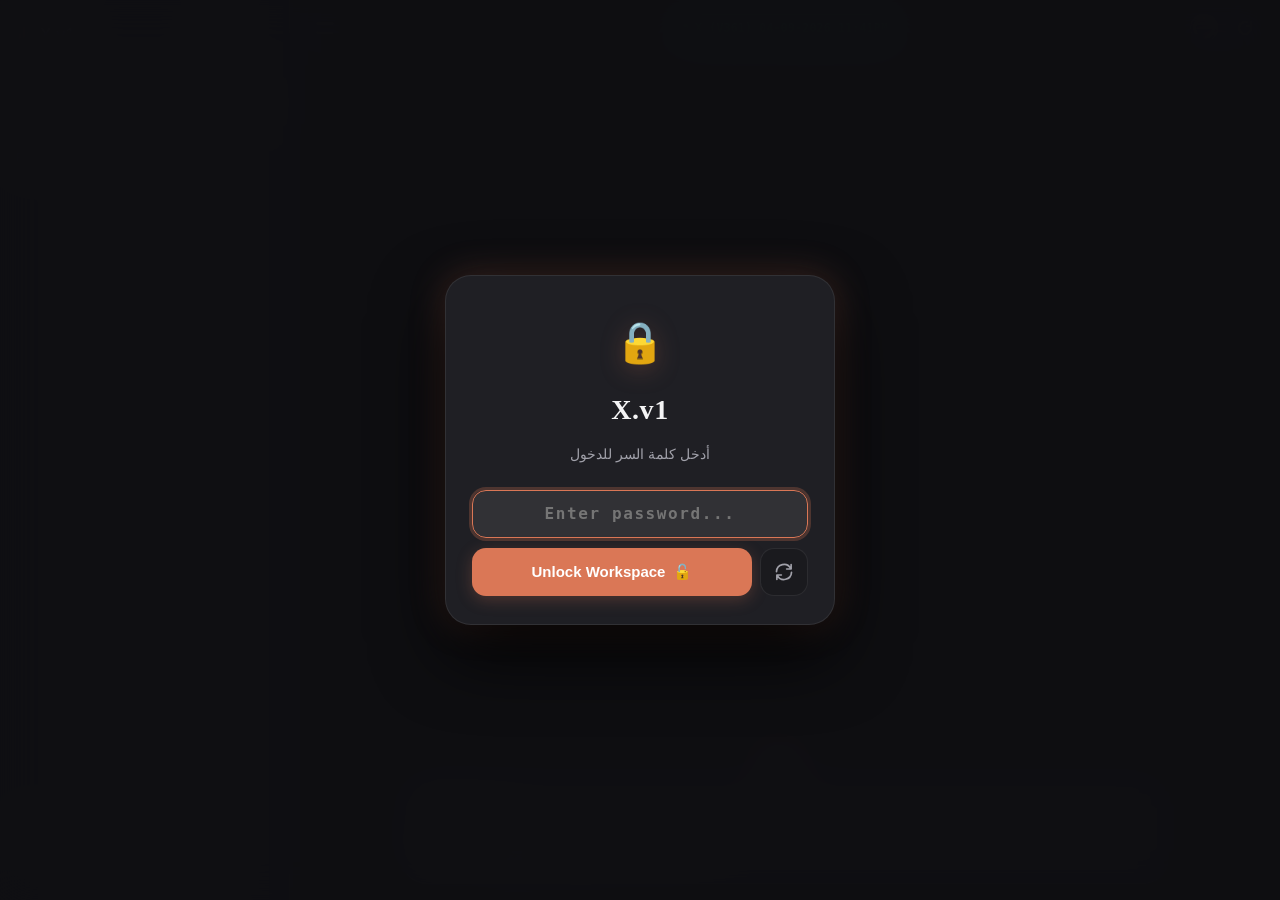
==== index.html @ 9ec302dd "🚀 Deploy (V362): index.html [04-09-2026 11:52PM]" ====
<!DOCTYPE html>
<html lang="en" dir="ltr">
<head>
  <meta charset="UTF-8">
  <meta name="viewport" content="width=device-width, initial-scale=1.0, viewport-fit=cover">
  <meta name="theme-color" content="#131315">
  <meta name="theme-color" media="(prefers-color-scheme: dark)" content="#131315">
  <meta name="description" content="X.v1 — Advanced Intelligent Assistant">
  <meta http-equiv="Content-Security-Policy" content="default-src 'self'; script-src 'self' 'unsafe-inline' https://fonts.googleapis.com; style-src 'self' 'unsafe-inline' https://fonts.googleapis.com; font-src https://fonts.gstatic.com; img-src 'self' data: https: blob:; connect-src 'self' https://api.groq.com https://openrouter.ai https://api.openrouter.ai https://api.github.com https://seekai.cc https://api.allorigins.win; frame-src 'self' blob:; object-src 'none'; base-uri 'self'; form-action 'self';">
  <meta http-equiv="X-Content-Type-Options" content="nosniff">
  <meta http-equiv="Referrer-Policy" content="strict-origin-when-cross-origin">
  <meta http-equiv="Permissions-Policy" content="camera=(), microphone=(), geolocation=()">
  <meta name="apple-mobile-web-app-capable" content="yes">
  <meta name="apple-mobile-web-app-status-bar-style" content="black-translucent">
  <meta name="apple-mobile-web-app-title" content="X.v1">

  <title>X.v1</title>
  <link rel="manifest" href="./manifest.json?v=362">
  <link rel="stylesheet" href="./style.css?v=362">
  <link rel="icon" type="image/png" href="./icons/icon-192.png?v=295">
  <link rel="apple-touch-icon" href="./icons/icon-192.png?v=295">
  <link rel="apple-touch-icon" sizes="512x512" href="./icons/icon-512.png?v=295">
  <script>
    (function() {
      try {
        var t = localStorage.getItem('xv1_theme') || 'obsidian';
        var f = localStorage.getItem('xv1_font_family') || 'inter';
        var s = localStorage.getItem('xv1_font_size') || 'md';
        document.documentElement.setAttribute('data-theme', t);
        document.documentElement.setAttribute('data-font', f);
        document.documentElement.setAttribute('data-size', s);
      } catch(e) {}

      // Safe background cache cleanup without disruptive reload loops
      if ('serviceWorker' in navigator) {
        navigator.serviceWorker.addEventListener('controllerchange', function() {
          // Service worker updated in background
        });
      }
      fetch('./version.json?t=' + Date.now()).then(function(r){ return r.json(); }).then(function(d){
        if (d && d.version) {
          var localVer = localStorage.getItem('XV1_APP_VERSION');
          if (localVer !== d.version) {
            localStorage.setItem('XV1_APP_VERSION', d.version);
            if (typeof caches !== 'undefined' && caches.keys) {
              caches.keys().then(function(keys){
                return Promise.all(keys.map(function(k){ return caches.delete(k); }));
              });
            }
          }
        }
      }).catch(function(){});
    })();
  </script>
  <script>
    (function () {
      var key = 'xv1_runtime_debug_log';
      function writeDebug(error, context) {
        var message = error && error.message ? error.message : String(error || 'Unknown error');
        var entry = {
          at: new Date().toISOString(),
          context: context || 'Runtime error',
          message: message,
          stack: error && error.stack ? error.stack : ''
        };
        try {
          var entries = JSON.parse(localStorage.getItem(key) || '[]');
          if (!Array.isArray(entries)) entries = [];
          entries.push(entry);
          localStorage.setItem(key, JSON.stringify(entries.slice(-30)));
        } catch (storageError) {
          console.error('[X.v1 debug log failed]', storageError);
        }
        console.error('[X.v1]', entry.context, entry.message, entry.stack);
        return entry;
      }
      window.printDebug = writeDebug;
      window.getDebugLog = function () {
        try { return JSON.parse(localStorage.getItem(key) || '[]'); } catch (e) { return []; }
      };
      window.addEventListener('error', function (event) {
        writeDebug(event.error || event.message, 'Early JavaScript error');
      });
      window.addEventListener('unhandledrejection', function (event) {
        writeDebug(event.reason, 'Early unhandled promise');
      });
    })();
  </script>
</head>
<body>
<div id="app">

  <!-- ═══ Drawer Sidebar (Left Side) ═══ -->
  <aside id="sidebar">
    <div class="sidebar-header">
      <div class="brand-logo">
        <span class="brand-star-icon"><svg width="16" height="16" viewBox="0 0 24 24" fill="none" stroke="currentColor" stroke-width="2" stroke-linecap="round"><line x1="18" y1="20" x2="18" y2="10"></line><line x1="12" y1="20" x2="12" y2="4"></line><line x1="6" y1="20" x2="6" y2="14"></line></svg></span>
        <span>X.v1</span>
      </div>
      <div style="display:flex; align-items:center; gap:6px;">
        <button class="icon-btn" onclick="window._refreshApp()" title="تحديث ومزامنة التطبيق" aria-label="Refresh">
          <svg viewBox="0 0 24 24" width="16" height="16" fill="none" stroke="currentColor" stroke-width="2.2" stroke-linecap="round" stroke-linejoin="round"><path d="M21 12a9 9 0 1 1-6.219-8.56"></path><polyline points="21 3 21 9 15 9"></polyline></svg>
        </button>
        <button class="icon-btn" id="close-sidebar-btn" aria-label="Close">✕</button>
      </div>
    </div>

    <!-- Main Navigation Actions -->
    <div class="sidebar-nav">
      <button class="nav-btn primary" id="btn-new-chat">
        <span>＋</span>
        <span>New Chat</span>
      </button>
    </div>

    <div class="sidebar-section-title">Recent Chats</div>
    <div id="conversations-list"></div>

    <div class="sidebar-footer">
      <button class="footer-btn" onclick="window._openSettingsModal()">
        <span>⚙️</span>
        <span>Settings</span>
      </button>
      <div id="app-version-badge" style="font-size:10.5px; color:var(--text-dim); font-family:var(--font-mono); text-align:center; padding:8px 0 2px; border-top:1px solid var(--border-subtle); margin-top:8px; letter-spacing:0.02em;">
        <span id="app-version-text">v360</span> • <span id="app-last-update">جاري...</span>
      </div>
    </div>
  </aside>

  <!-- ═══ Main View ═══ -->
  <main id="main">

    <!-- Top Header -->
    <header id="header" style="position:relative;">
      <button class="icon-btn" id="sidebar-toggle" aria-label="Menu">
        <svg viewBox="0 0 24 24" width="22" height="22" stroke="currentColor" stroke-width="2" fill="none" stroke-linecap="round">
          <line x1="4" y1="7" x2="20" y2="7"></line>
          <line x1="4" y1="17" x2="20" y2="17"></line>
        </svg>
      </button>
      <div id="chat-top-badge" class="repo-status-badge" style="position:absolute; left:50%; transform:translateX(-50%);">
        <span class="status-dot"></span>
        <span class="repo-badge-text" id="chat-status-text" style="font-weight:700; letter-spacing:0.02em;">X (V360) —</span>
      </div>
      <script>
        (function() {
          var b = document.getElementById('chat-status-text');
          var saved = localStorage.getItem('CHAT_LAST_SYNC_BADGE');
          if (saved && b) b.textContent = saved;
          fetch('./version.json?t=' + Date.now()).then(function(r) { return r.json(); }).then(function(d) {
            if (d && d.version && d.updated_at && b) {
              var txt = 'X (V' + d.version + ') ' + d.updated_at;
              b.textContent = txt;
              localStorage.setItem('CHAT_LAST_SYNC_BADGE', txt);
            }
          }).catch(function(){});
        })();
      </script>
      <div class="header-right" style="display:flex; align-items:center; gap:8px;">
        <div id="usage-pie-wrap" class="usage-pie-wrap" title="الاستهلاك">
          <svg class="usage-pie" width="22" height="22" viewBox="0 0 32 32" aria-hidden="true">
            <circle class="pie-bg" cx="16" cy="16" r="14"></circle>
            <circle class="pie-fg" cx="16" cy="16" r="14" stroke-dasharray="0 88" stroke-dashoffset="0"></circle>
          </svg>
          <div id="usage-popup" class="usage-popup hidden">
            <div id="usage-popup-content" style="font-size:12px; line-height:1.6;"></div>
          </div>
        </div>
        <button class="icon-btn" onclick="window._refreshApp()" title="تحديث ومزامنة الصفحة" aria-label="Refresh">
          <svg viewBox="0 0 24 24" width="16" height="16" fill="none" stroke="currentColor" stroke-width="2.2" stroke-linecap="round" stroke-linejoin="round"><path d="M21 12a9 9 0 1 1-6.219-8.56"></path><polyline points="21 3 21 9 15 9"></polyline></svg>
        </button>
      </div>
    </header>

    <!-- Modern Circular Pull to Refresh Indicator (سهم مدور مودرن بدون نصوص) -->
    <div id="pull-refresh-indicator" class="pull-refresh-indicator" aria-hidden="true">
      <svg class="pull-refresh-spinner" viewBox="0 0 24 24" width="20" height="20" fill="none" stroke="currentColor" stroke-width="2.6" stroke-linecap="round">
        <path d="M21 12a9 9 0 1 1-6.219-8.56"></path>
        <polyline points="21 3 21 9 15 9"></polyline>
      </svg>
    </div>

    <!-- Chat Messages Feed -->
    <div id="chat-area">
      <div class="chat-container" id="chat-container"></div>
    </div>

    <!-- Floating Input Bar -->
    <!-- Chat Mode Dots — text / voice (2 pages) -->
    <div id="chat-mode-dots" class="chat-mode-dots" aria-label="Chat mode">
      <button class="chat-dot active" data-mode="text" aria-label="نص"></button>
      <button class="chat-dot" data-mode="voice" aria-label="صوت"></button>
    </div>

    <div id="input-section">

      <div class="input-container">

        <!-- Attachment Previews -->
        <div id="attachment-preview-container" class="attachment-previews hidden"></div>

        <!-- Textarea -->
        <textarea
          id="user-input"
          class="chat-textarea"
          placeholder="Reply to X.v1..."
          rows="1"
          autocomplete="off"
          autofocus
        ></textarea>

        <!-- Bottom Controls Row inside Container -->
        <div class="input-bottom-bar">
          
          <!-- Left Controls (Plus, Skills Button & Model Pill) -->
          <div class="input-bottom-left">
            <!-- Plus / Attach Button -->
            <button class="claude-plus-btn" id="attach-btn" title="Attach files or photos" aria-label="Attach">
              <svg viewBox="0 0 24 24" width="16" height="16" stroke="currentColor" stroke-width="2.5" fill="none" stroke-linecap="round">
                <line x1="12" y1="5" x2="12" y2="19"></line>
                <line x1="5" y1="12" x2="19" y2="12"></line>
              </svg>
            </button>

            <!-- Vertical Skills Trigger & Menu (قائمة الميزات الرأسية) -->
            <div style="position: relative;">
              <button class="claude-skills-btn" id="skills-menu-trigger" title="AI Skills & Tools" aria-label="Skills">
                <span style="font-size: 14px;">✨</span>
              </button>

              <div class="skills-vertical-menu" id="skills-vertical-menu">
                <button class="skills-menu-opt" onclick="window._triggerSkill('roundtable')">
                  <span class="skill-opt-icon">👥</span>
                  <div class="skill-opt-text">
                    <div class="skill-opt-title">Roundtable</div>
                    <div class="skill-opt-desc">Multi-agent debate & review</div>
                  </div>
                </button>
                <button class="skills-menu-opt" onclick="window._triggerSkill('mindmap')">
                  <span class="skill-opt-icon">🗺️</span>
                  <div class="skill-opt-text">
                    <div class="skill-opt-title">Mind Map</div>
                    <div class="skill-opt-desc">Interactive visual tree outline</div>
                  </div>
                </button>
                <button class="skills-menu-opt" onclick="window._triggerSkill('slides')">
                  <span class="skill-opt-icon">📊</span>
                  <div class="skill-opt-text">
                    <div class="skill-opt-title">Slide Deck</div>
                    <div class="skill-opt-desc">1-click presentation slides</div>
                  </div>
                </button>
                <button class="skills-menu-opt" onclick="window._triggerSkill('sandbox')">
                  <span class="skill-opt-icon">🧪</span>
                  <div class="skill-opt-text">
                    <div class="skill-opt-title">Live Sandbox</div>
                    <div class="skill-opt-desc">Interactive app & code tester</div>
                  </div>
                </button>
              </div>
            </div>

            <!-- Multi-Agent Toggle — icon only -->
            <button class="claude-plus-btn multi-agent-toggle-pill" id="multi-agent-toggle-btn" onclick="window._toggleMultiAgentMode()" title="Multi-Agent Consensus" aria-label="Multi-Agent">
              <span style="font-size:14px;">👥</span>
            </button>

            <!-- Model Selector Pill -->
            <div style="position: relative;">
              <button class="claude-model-pill" id="model-pill-trigger">
                <span id="header-title-text">Balanced</span>
                <svg viewBox="0 0 12 12" width="10" height="10" fill="currentColor"><path d="M2 4l4 4 4-4z"/></svg>
              </button>

              <div class="model-dropdown" id="model-dropdown-menu" style="overflow: visible;">
                <button class="dropdown-opt active" data-mode="HIGH">
                  <div class="opt-title">High</div>
                </button>
                <button class="dropdown-opt" data-mode="BALANCED">
                  <div class="opt-title">Balanced</div>
                </button>
                <button class="dropdown-opt" data-mode="FAST">
                  <div class="opt-title">FAST</div>
                </button>
                <button class="dropdown-opt" id="other-models-trigger" data-mode="OTHER">
                  <div class="opt-title">Other ▸</div>
                </button>
                <div id="other-models-tab" style="display:none; position:absolute; left:100%; bottom:0; top:auto; margin-left:8px; min-width:190px; max-width:220px; max-height:420px; overflow:auto; background: var(--bg-elevated, #1e1e24); border:1px solid rgba(255,255,255,0.10); border-radius:12px; box-shadow: 0 12px 36px rgba(0,0,0,0.5); z-index: 50;">
                <div style="font-size:10px; color:var(--text-dim); padding:8px 10px 4px; display:flex; justify-content:space-between; align-items:center;"><span>SeekAI Services</span><button onclick="document.getElementById('other-models-tab').style.display='none'" style="background:none; border:none; color:var(--text-dim); cursor:pointer; font-size:14px;">✕</button></div>
                <div id="other-models-list" style="padding:4px 6px;">جاري تحميل الخدمات...</div>
              </div>
            </div>
          </div>

          <!-- Right Controls (Mic & Send) -->
          <div class="input-bottom-right">
            <!-- Mic Button (Speech-to-Text) -->
            <button class="claude-voice-btn" id="mic-btn" title="تسجيل صوتي">
              <svg viewBox="0 0 24 24" width="18" height="18" stroke="currentColor" stroke-width="2" fill="none" stroke-linecap="round" stroke-linejoin="round">
                <path d="M12 2a3 3 0 0 0-3 3v7a3 3 0 0 0 6 0V5a3 3 0 0 0-3-3Z"></path>
                <path d="M19 10v2a7 7 0 0 1-14 0v-2"></path>
                <line x1="12" y1="19" x2="12" y2="22"></line>
              </svg>
            </button>

            <!-- Send Button -->
            <button id="send-btn" class="claude-send-btn" aria-label="Send" title="Send message" disabled>
              <svg viewBox="0 0 24 24" width="17" height="17" stroke="currentColor" stroke-width="2.8" fill="none" stroke-linecap="round" stroke-linejoin="round">
                <line x1="12" y1="19" x2="12" y2="5"></line>
                <polyline points="5 12 12 5 19 12"></polyline>
              </svg>
            </button>
          </div>

        </div>

        <!-- Hidden Native File Input -->
        <input type="file" id="file-upload-input" multiple accept="image/*,text/*,.pdf,.txt,.js,.py,.html,.css,.json,.md,.csv" style="display: none;">
      </div>
    </div>

    <!-- Voice Chat Box — hidden until dot 2 touch -->
    <div id="voice-input-section" class="hidden">
      <div class="input-container voice-container">
        <!-- Voice Controls Top — Model + dynamic voices + accent + speed -->
        <div class="voice-controls-top">
          <label class="voice-ctrl-label">🎙️</label>
          <select id="tts-model-select" class="tts-voice-select" title="اختيار الموديل">
            <option value="fishaudio/fish-speech-1.5:free">Fish S2.1</option>
            <option value="openai/tts-1-hd">GPT HD</option>
            <option value="openai/tts-1">GPT</option>
          </select>
          <select id="tts-voice-select" class="tts-voice-select" title="الصوت" style="max-width:92px;"></select>
          <select id="tts-accent-select" class="tts-voice-select" title="اللهجة" style="max-width:92px;">
            <option value="auto">Auto</option>
            <option value="ar-EG">مصري</option>
            <option value="ar-SA">خليجي</option>
            <option value="ar-LB">لبناني</option>
            <option value="en-US">English</option>
          </select>
          <button class="audio-ctrl-btn" id="tts-preview-btn" title="معاينة الصوت">▶️</button>
          <button class="audio-ctrl-btn speed-btn" id="tts-speed-btn" title="السرعة">1x</button>
        </div>
        <textarea id="voice-input" class="chat-textarea" placeholder="اكتب النص للتحويل لصوت..." rows="1" autocomplete="off"></textarea>
        <div class="input-bottom-bar">
          <div class="input-bottom-left">
            <button class="claude-plus-btn" id="voice-attach-btn" title="إرفاق نص" aria-label="Attach">
              <svg viewBox="0 0 24 24" width="16" height="16" stroke="currentColor" stroke-width="2.5" fill="none" stroke-linecap="round"><line x1="12" y1="5" x2="12" y2="19"></line><line x1="5" y1="12" x2="19" y2="12"></line></svg>
            </button>
            <button class="claude-voice-btn" id="voice-mic-btn" title="تسجيل صوتي">
              <svg viewBox="0 0 24 24" width="18" height="18" stroke="currentColor" stroke-width="2" fill="none" stroke-linecap="round" stroke-linejoin="round"><path d="M12 2a3 3 0 0 0-3 3v7a3 3 0 0 0 6 0V5a3 3 0 0 0-3-3Z"></path><path d="M19 10v2a7 7 0 0 1-14 0v-2"></path><line x1="12" y1="19" x2="12" y2="22"></line></svg>
            </button>
          </div>
          <div class="input-bottom-right">
            <button id="voice-send-btn" class="claude-send-btn" aria-label="Send voice" title="توليد الصوت" disabled>
              <svg viewBox="0 0 24 24" width="17" height="17" stroke="currentColor" stroke-width="2.8" fill="none" stroke-linecap="round" stroke-linejoin="round"><path d="M12 19V5"></path><path d="M5 12l7-7 7 7"></path><circle cx="12" cy="12" r="10" opacity="0.0"></circle></svg>
            </button>
          </div>
        </div>
      </div>
    </div>

  </main>

  <!-- ═══ Interactive Live Sandbox Modal ═══ -->
  <div id="sandbox-modal" class="custom-modal hidden">
    <div class="custom-modal-card sandbox-card">
      <div class="custom-modal-header">
        <div class="modal-header-title">
          <span>🧪</span>
          <span>Live Interactive Sandbox</span>
        </div>
        <div class="modal-header-actions">
          <button class="icon-btn" onclick="window._reloadSandbox()" title="Restart">🔄</button>
          <button class="icon-btn" onclick="window._closeSandbox()" title="Close">✕</button>
        </div>
      </div>
      <div class="sandbox-iframe-wrap">
        <iframe id="sandbox-frame" sandbox="allow-scripts allow-modals allow-same-origin" title="Sandbox Output"></iframe>
      </div>
    </div>
  </div>

  <!-- ═══ Interactive Slide Deck Presentation Modal ═══ -->
  <div id="slides-modal" class="custom-modal hidden">
    <div class="custom-modal-card slides-card">
      <div class="custom-modal-header">
        <div class="modal-header-title">
          <span>📊</span>
          <span id="slides-deck-title">Interactive Slide Deck</span>
        </div>
        <div class="modal-header-actions">
          <button class="modal-action-btn" onclick="window._exportSlidesHTML()">📥 Download HTML</button>
          <button class="icon-btn" onclick="window._closeSlides()" title="Close">✕</button>
        </div>
      </div>
      <div class="slides-viewer-body">
        <div class="slide-content-area" id="slide-content-area"></div>
      </div>
      <div class="slides-footer-controls">
        <button class="slide-nav-btn" onclick="window._prevSlide()">◀ Previous</button>
        <span id="slide-indicator" class="slide-indicator">1 / 1</span>
        <button class="slide-nav-btn" onclick="window._nextSlide()">Next ▶</button>
      </div>
    </div>
  </div>

  <!-- ═══ Settings Modal ═══ -->
  <div id="settings-modal" class="custom-modal hidden" aria-hidden="true">
    <div class="custom-modal-card settings-card" style="max-width: 680px;">
      <div class="custom-modal-header">
        <div class="modal-header-title">
          <span>⚙️</span>
          <span>Settings</span>
        </div>
        <div class="modal-header-actions">
          <button class="icon-btn" onclick="window._closeSettingsModal()" title="Close">✕</button>
        </div>
      </div>

      <div class="settings-modal-body">
        
        <!-- ═══ Settings Navigation Tabs (vertical) ═══ -->
        <div class="settings-modal-tabs-bar">
          <button type="button" class="settings-tab-btn active" data-tab="models" onclick="window._switchSettingsTab('models')">
            <span>🤖</span>
            <span>Models</span>
          </button>
          <button type="button" class="settings-tab-btn" data-tab="themes" onclick="window._switchSettingsTab('themes')">
            <span>🎨</span>
            <span>Theme</span>
          </button>
          <button type="button" class="settings-tab-btn" data-tab="instructions" onclick="window._switchSettingsTab('instructions')">
            <span>📁</span>
            <span>Instructions</span>
          </button>
          <button type="button" class="settings-tab-btn" data-tab="system" onclick="window._switchSettingsTab('system')">
            <span>⚙️</span>
            <span>System</span>
          </button>
          <button type="button" class="settings-tab-btn settings-tab-clear-btn" onclick="window._clearAppCache()" title="Clear Cache & Reload">
            <span>🧹</span>
            <span>Clear Cache</span>
          </button>
        </div>

        <!-- ═══ Tab: Models — Sorted strongest→weakest, per-model usage === -->
        <div id="settings-tab-models" class="settings-tab-pane active">
          <div style="display:flex; align-items:center; justify-content:space-between; margin-bottom:8px;">
            <div style="font-size:13px; font-weight:800;">📊 Models</div>
          </div>
          <div style="overflow:auto; max-height:320px; border:1px solid var(--border-subtle); border-radius:10px;">
            <table style="width:100%; border-collapse:collapse; font-size:12.5px;">
              <thead><tr style="background:rgba(0,0,0,0.2);"><th style="padding:8px; text-align:left; width:32px;">✓</th><th style="padding:8px; text-align:left;">Model</th><th style="padding:8px; text-align:left;">Usage</th></tr></thead>
              <tbody id="models-tbody-inline"></tbody>
            </table>
          </div>
        </div>

        <!-- ═══ Tab 1: Themes & Fonts ═══ -->
        <div id="settings-tab-themes" class="settings-tab-pane hidden">
          <div style="display:flex; flex-direction:column; gap:14px;">
            <!-- Theme Selection — simple circles -->
            <div>
              <label style="font-size: 12px; font-weight: 600; color: var(--text-muted); display: block; margin-bottom: 6px;">Theme</label>
              <div style="display:flex; gap:12px; align-items:center;">
                <button type="button" title="Obsidian" data-theme="obsidian" onclick="window._setAppTheme('obsidian')" style="width:28px; height:28px; border-radius:50%; background:#0a0a0f; border:2px solid var(--accent-color); cursor:pointer;"></button>
                <button type="button" title="Emerald" data-theme="emerald" onclick="window._setAppTheme('emerald')" style="width:28px; height:28px; border-radius:50%; background:#06402B; border:2px solid transparent; cursor:pointer;"></button>
                <button type="button" title="Amethyst" data-theme="amethyst" onclick="window._setAppTheme('amethyst')" style="width:28px; height:28px; border-radius:50%; background:#2a1040; border:2px solid transparent; cursor:pointer;"></button>
                <button type="button" title="Sapphire" data-theme="sapphire" onclick="window._setAppTheme('sapphire')" style="width:28px; height:28px; border-radius:50%; background:#0f1e3a; border:2px solid transparent; cursor:pointer;"></button>
              </div>
            </div>

            <!-- Font Family -->
            <div style="padding-top:10px; border-top:1px solid var(--border-subtle);">
              <label style="font-size: 12px; font-weight: 600; color: var(--text-muted); display: block; margin-bottom: 6px;">Font Family</label>
              <div class="custom-pill-selector-row">
                <button type="button" class="custom-pill-btn active" data-font="inter" onclick="window._setAppFontFamily('inter')">Inter</button>
                <button type="button" class="custom-pill-btn" data-font="cairo" onclick="window._setAppFontFamily('cairo')">Cairo</button>
                <button type="button" class="custom-pill-btn" data-font="tajawal" onclick="window._setAppFontFamily('tajawal')">Tajawal</button>
                <button type="button" class="custom-pill-btn" data-font="mono" onclick="window._setAppFontFamily('mono')">Mono</button>
              </div>
            </div>

            <!-- Font Size -->
            <div>
              <label style="font-size: 12px; font-weight: 600; color: var(--text-muted); display: block; margin-bottom: 6px;">Font Size</label>
              <div class="custom-pill-selector-row">
                <button type="button" class="custom-pill-btn" data-size="sm" onclick="window._setAppFontSize('sm')">Small</button>
                <button type="button" class="custom-pill-btn active" data-size="md" onclick="window._setAppFontSize('md')">Medium</button>
                <button type="button" class="custom-pill-btn" data-size="lg" onclick="window._setAppFontSize('lg')">Large</button>
                <button type="button" class="custom-pill-btn" data-size="xl" onclick="window._setAppFontSize('xl')">XL</button>
              </div>
            </div>
          </div>
        </div>

        <!-- ═══ Tab 3: Instruction Files Manager ═══ -->
        <div id="settings-tab-instructions" class="settings-tab-pane hidden">
          <div class="inst-manager-topbar">
            <div class="inst-topbar-actions" style="margin-bottom: 8px;">
              <button class="settings-action-btn" onclick="window._addNewInstructionFile()"><span>+</span> Add New File</button>
              <button class="settings-action-btn" onclick="window._resetDefaultInstructionFiles()">Reset Default</button>
            </div>
          </div>

          <!-- Instruction Files Grid / List -->
          <div id="instruction-files-list" class="instruction-files-list"></div>

          <!-- Active Instruction Editor Sub-panel — simplified -->
          <div id="instruction-editor-panel" class="instruction-editor-panel hidden">
            <div style="display:flex; align-items:center; gap:8px; padding:10px 12px; background:rgba(255,255,255,0.04); border:1px solid var(--border-subtle); border-radius:10px;">
              <span id="inst-editor-icon" style="font-size:16px;">📄</span>
              <span id="inst-editor-title" style="flex:1; font-weight:700; font-size:13px;"></span>
              <button onclick="navigator.clipboard.writeText(document.getElementById('inst-editor-title').textContent); if(window.MessageRenderer) window.MessageRenderer.showToast('Copied','success')" style="padding:4px 8px; font-size:11px; border:1px solid var(--border-subtle); border-radius:6px; background:transparent; cursor:pointer;" title="Copy">📋</button>
              <button onclick="window._closeInstructionEditor()" style="padding:4px 8px; font-size:11px; border:none; background:transparent; cursor:pointer;">✕</button>
            </div>
          </div>
        </div>

        <!-- ═══ Tab 4: System & Cache & Usage ═══ -->
        <div id="settings-tab-system" class="settings-tab-pane hidden">
          <!-- Developer Studio Portal Link -->
          <div class="settings-section" style="margin-top: 10px; padding-top: 12px; border-top: 1px solid var(--border-subtle);">
            <a href="./dev.html" target="_blank" class="footer-btn" style="color: #fbbf24; text-decoration: none; border: 1px solid rgba(251, 191, 36, 0.3); border-radius: 8px; padding: 9px 12px; display: flex; align-items: center; justify-content: space-between; font-size:12.5px;">
              <span>🛠️ Developer Studio (X.v1 Dev)</span>
              <span>↗</span>
            </a>
          </div>
        </div>

      </div>
    </div>
  </div>

  <!-- Overlay -->
  <div id="overlay"></div>

  <!-- Toast Container -->
  <div id="toast-container"></div>

  <!-- ═══ App Lock Gate ═══ -->
  <div id="app-lock-gate" class="app-lock-gate hidden" aria-live="polite">
    <div class="lock-gate-card">
      <div class="lock-gate-star">🔒</div>
      <h2 class="lock-gate-title">X.v1</h2>
      <p class="lock-gate-sub">أدخل كلمة السر للدخول</p>
      <form id="lock-gate-form" style="width:100%; display:flex; flex-direction:column; gap:10px;">
        <input type="password" id="gate-pin-input" class="lock-gate-input" placeholder="Enter password..." maxlength="32" autocomplete="current-password">
        <div class="lock-gate-actions-row">
          <button type="submit" id="gate-unlock-btn" class="lock-gate-btn"><span>Unlock Workspace</span> <span>🔓</span></button>
          <button type="button" id="gate-sync-btn" class="lock-gate-icon-btn" title="مسح وإعادة ضبط" onclick="window._secretSyncAndClearGate()" aria-label="Reset & Sync">
            <svg class="gate-sync-svg" viewBox="0 0 24 24" width="18" height="18" fill="none" stroke="currentColor" stroke-width="2.2" stroke-linecap="round" stroke-linejoin="round"><path d="M21.5 2v6h-6M2.5 22v-6h6M2 11.5a10 10 0 0 1 18.8-4.3M22 12.5a10 10 0 0 1-18.8 4.2"/></svg>
          </button>
        </div>
      </form>
    </div>
  </div>

</div>

<!-- Consolidated High-Performance Script Bundle -->
<script src="./config.js?v=362"></script>
<script src="./auth.js?v=362"></script>
<script src="./models.js?v=362"></script>
<script src="./github.js?v=362"></script>
<script src="./instruction-manager.js?v=362"></script>
<script src="./app.js?v=362"></script>
</body>
</html>
---- style.css ----
/* ═════════════════════════════════════════════════════════════════
   NYTRON (نيترون) AI - SLEEK MOBILE & DESKTOP DESIGN SYSTEM
   ═════════════════════════════════════════════════════════════════ */

@import url('https://fonts.googleapis.com/css2?family=Cairo:wght@400;500;600;700;800&family=Inter:wght@400;500;600;700&family=JetBrains+Mono:wght@400;500;600&family=Newsreader:ital,opsz,wght@0,6..72,400..600;1,6..72,400&family=Tajawal:wght@400;500;700;800&display=swap');

:root {
  --bg-main: #131315;
  --bg-sidebar: #18181c;
  --bg-card: #1f1f24;
  --bg-card-hover: #26262c;
  --bg-user-bubble: #232328;
  --bg-input: #1a1a1e;
  --bg-pill: #25252b;

  --accent-color: #da7756;
  --accent-color-dark: #b85d3e;
  --accent-glow: rgba(218, 119, 86, 0.25);

  --border-subtle: rgba(255, 255, 255, 0.08);
  --border-focus: rgba(255, 255, 255, 0.22);

  --text-main: #f4f4f5;
  --text-muted: #a1a1aa;
  --text-dim: #71717a;

  --success: #10b981;
  --warning: #f59e0b;
  --error: #ef4444;
  --hl-important: #f59e0b;
  --hl-critical: #ef4444;
  --hl-success: #10b981;
  --hl-info: #38bdf8;
  --hl-keyword: #a78bfa;

  --font-sans: 'Inter', -apple-system, BlinkMacSystemFont, 'Segoe UI', Roboto, sans-serif;
  --font-serif: 'Newsreader', Georgia, serif;
  --font-mono: 'JetBrains Mono', monospace;
  --chat-font-size: 15px;

  --header-h: 56px;
  --sidebar-w: 290px;
}

/* 🎨 Theme 2: Emerald Matrix */
[data-theme="emerald"] {
  --bg-main: #06110d;
  --bg-sidebar: #091913;
  --bg-card: #0e241c;
  --bg-card-hover: #132e24;
  --bg-user-bubble: #102920;
  --bg-input: #0a1b15;
  --bg-pill: #123025;
  --accent-color: #10b981;
  --accent-color-dark: #059669;
  --accent-glow: rgba(16, 185, 129, 0.3);
  --border-subtle: rgba(16, 185, 129, 0.16);
  --border-focus: rgba(16, 185, 129, 0.4);
}

/* 🎨 Theme 3: Velvet Amethyst */
[data-theme="amethyst"] {
  --bg-main: #0f0a1c;
  --bg-sidebar: #150e27;
  --bg-card: #1e1338;
  --bg-card-hover: #261947;
  --bg-user-bubble: #231640;
  --bg-input: #170f2c;
  --bg-pill: #251745;
  --accent-color: #a855f7;
  --accent-color-dark: #9333ea;
  --accent-glow: rgba(168, 85, 247, 0.3);
  --border-subtle: rgba(168, 85, 247, 0.16);
  --border-focus: rgba(168, 85, 247, 0.4);
}

/* 🎨 Theme 4: Oceanic Sapphire */
[data-theme="sapphire"] {
  --bg-main: #060e1a;
  --bg-sidebar: #0a1526;
  --bg-card: #0f2038;
  --bg-card-hover: #152c4d;
  --bg-user-bubble: #122540;
  --bg-input: #0c1a2e;
  --bg-pill: #132847;
  --accent-color: #0ea5e9;
  --accent-color-dark: #0284c7;
  --accent-glow: rgba(14, 165, 233, 0.3);
  --border-subtle: rgba(14, 165, 233, 0.16);
  --border-focus: rgba(14, 165, 233, 0.4);
}

/* 🔤 Font Family Options */
[data-font="cairo"] {
  --font-sans: 'Cairo', 'Inter', -apple-system, sans-serif !important;
}
[data-font="tajawal"] {
  --font-sans: 'Tajawal', 'Inter', -apple-system, sans-serif !important;
}
[data-font="mono"] {
  --font-sans: 'JetBrains Mono', monospace !important;
}
[data-font="inter"] {
  --font-sans: 'Inter', -apple-system, BlinkMacSystemFont, 'Segoe UI', Roboto, sans-serif !important;
}

/* 📏 Font Size Options */
[data-size="sm"] {
  --chat-font-size: 13.5px !important;
}
[data-size="md"] {
  --chat-font-size: 15px !important;
}
[data-size="lg"] {
  --chat-font-size: 16.5px !important;
}
[data-size="xl"] {
  --chat-font-size: 18px !important;
}

*, *::before, *::after {
  box-sizing: border-box;
  margin: 0;
  padding: 0;
}

html, body {
  height: 100%;
  height: var(--app-height, 100vh);
  min-height: var(--app-height, 100vh);
  max-height: var(--app-height, 100vh);
  width: 100%;
  background-color: var(--bg-main);
  color: var(--text-main);
  font-family: var(--font-sans);
  font-size: 16.5px;
  line-height: 1.6;
  overflow: hidden;
  overscroll-behavior-y: none;
  -webkit-font-smoothing: antialiased;
  -webkit-text-size-adjust: 100%;
}

#app {
  display: flex;
  flex-direction: row;
  height: 100%;
  height: var(--app-height, 100vh);
  max-height: var(--app-height, 100vh);
  width: 100vw;
  overflow: hidden;
  position: relative;
}

/* ─── Backdrop Overlay ─── */
#overlay {
  position: fixed;
  inset: 0;
  background: rgba(0, 0, 0, 0.6);
  backdrop-filter: blur(4px);
  -webkit-backdrop-filter: blur(4px);
  z-index: 110;
  opacity: 0;
  pointer-events: none;
  transition: opacity 0.25s ease;
}

#overlay.active {
  opacity: 1;
  pointer-events: auto;
}

/* ─── Drawer Sidebar (على اليسار) ─── */
#sidebar {
  width: var(--sidebar-w);
  height: 100%;
  background: var(--bg-sidebar);
  border-right: 1px solid var(--border-subtle);
  border-left: none;
  display: flex;
  flex-direction: column;
  flex-shrink: 0;
  z-index: 120;
  transition: transform 0.25s cubic-bezier(0.4, 0, 0.2, 1);
}

.sidebar-header {
  padding: 16px;
  padding-top: max(16px, env(safe-area-inset-top));
  display: flex;
  align-items: center;
  justify-content: space-between;
  border-bottom: 1px solid var(--border-subtle);
}

.brand-logo {
  display: flex;
  align-items: center;
  gap: 8px;
  font-weight: 700;
  font-size: 17px;
  color: var(--text-main);
}

.brand-star-icon {
  font-size: 18px;
  color: var(--accent-color);
}

.sidebar-nav {
  padding: 12px;
  display: flex;
  flex-direction: column;
  gap: 8px;
}

.nav-btn {
  width: 100%;
  padding: 11px 14px;
  background: transparent;
  border: 1px solid var(--border-subtle);
  border-radius: 12px;
  color: var(--text-main);
  font-family: var(--font-sans);
  font-size: 14px;
  font-weight: 500;
  display: flex;
  align-items: center;
  gap: 10px;
  cursor: pointer;
  transition: all 0.15s ease;
}

.nav-btn:hover {
  background: var(--bg-card-hover);
  border-color: var(--border-focus);
}

.nav-btn.primary {
  background: var(--bg-card);
}

.nav-btn.dev {
  background: rgba(218, 119, 86, 0.12);
  border-color: rgba(218, 119, 86, 0.35);
  color: var(--accent-color);
}

.nav-btn.dev:hover {
  background: rgba(218, 119, 86, 0.22);
}

/* 🚨 Emergency Controls Box 🚨 */
.emergency-box {
  margin: 4px 12px 12px;
  padding: 12px;
  background: rgba(239, 68, 68, 0.08);
  border: 1px solid rgba(239, 68, 68, 0.25);
  border-radius: 12px;
  display: flex;
  flex-direction: column;
  gap: 8px;
}

.emergency-title {
  font-size: 11px;
  font-weight: 700;
  color: #f87171;
  text-transform: uppercase;
  letter-spacing: 0.04em;
}

.emergency-btn {
  width: 100%;
  padding: 9px 10px;
  border-radius: 8px;
  border: 1px solid transparent;
  font-family: var(--font-sans);
  font-size: 12.5px;
  font-weight: 600;
  cursor: pointer;
  display: flex;
  align-items: center;
  gap: 8px;
  transition: all 0.15s ease;
}

.emergency-btn.rollback {
  background: rgba(239, 68, 68, 0.18);
  border-color: rgba(239, 68, 68, 0.4);
  color: #fca5a5;
}

.emergency-btn.rollback:hover {
  background: rgba(239, 68, 68, 0.3);
  color: #fff;
}

.emergency-btn.fix {
  background: rgba(245, 158, 11, 0.18);
  border-color: rgba(245, 158, 11, 0.4);
  color: #fde68a;
}

.emergency-btn.fix:hover {
  background: rgba(245, 158, 11, 0.3);
  color: #fff;
}

.sidebar-section-title {
  font-size: 11px;
  font-weight: 600;
  text-transform: uppercase;
  letter-spacing: 0.05em;
  color: var(--text-dim);
  padding: 12px 16px 6px;
}

#conversations-list {
  flex: 1;
  overflow-y: auto;
  padding: 0 8px;
  display: flex;
  flex-direction: column;
  gap: 2px;
}

.conversation-item {
  padding: 9px 12px;
  border-radius: 8px;
  cursor: pointer;
  transition: background 0.15s ease;
  display: flex;
  align-items: center;
  justify-content: space-between;
  color: var(--text-muted);
  font-size: 13.5px;
}

.conversation-item:hover {
  background: var(--bg-card-hover);
  color: var(--text-main);
}

.conversation-item.active {
  background: var(--bg-card-hover);
  color: var(--text-main);
  font-weight: 500;
}

.conv-title {
  white-space: nowrap;
  overflow: hidden;
  text-overflow: ellipsis;
  max-width: 210px;
}

.sidebar-footer {
  padding: 12px 16px;
  padding-bottom: max(12px, env(safe-area-inset-bottom));
  border-top: 1px solid var(--border-subtle);
  display: flex;
  flex-direction: column;
  gap: 4px;
}

.footer-btn {
  padding: 8px 12px;
  border-radius: 8px;
  background: transparent;
  border: none;
  color: var(--text-dim);
  font-size: 12.5px;
  cursor: pointer;
  display: flex;
  align-items: center;
  gap: 8px;
  transition: color 0.15s ease;
  font-family: var(--font-sans);
}

.footer-btn:hover {
  color: var(--text-main);
}

/* ─── Main View ─── */
#main {
  flex: 1;
  display: flex;
  flex-direction: column;
  height: 100%;
  min-width: 0;
  background: var(--bg-main);
  position: relative;
  overflow: hidden;
}

/* ─── Top Header ─── */
#header {
  height: var(--header-h);
  padding: 0 16px;
  padding-top: max(0px, env(safe-area-inset-top));
  display: flex;
  align-items: center;
  justify-content: space-between;
  background: var(--bg-main);
  z-index: 30;
  flex-shrink: 0;
  position: sticky;
  top: 0;
  width: 100%;
}

.header-right-actions {
  display: flex;
  align-items: center;
  gap: 6px;
}

.icon-btn {
  width: 38px;
  height: 38px;
  border-radius: 50%;
  border: none;
  background: transparent;
  color: var(--text-muted);
  cursor: pointer;
  display: flex;
  align-items: center;
  justify-content: center;
  transition: all 0.15s ease;
}

.repo-status-badge {
  display: inline-flex;
  align-items: center;
  gap: 6px;
  padding: 4px 9px;
  background: rgba(16, 185, 129, 0.1);
  border: 1px solid rgba(16, 185, 129, 0.25);
  color: #34d399;
  border-radius: 999px;
  font-size: 11.5px;
  font-family: var(--font-mono);
  white-space: nowrap;
  flex-shrink: 0;
  box-sizing: border-box;
}

.status-dot {
  width: 7px;
  height: 7px;
  border-radius: 50%;
  background: #10b981;
  box-shadow: 0 0 6px #10b981;
  flex-shrink: 0;
}

/* ─── Modern Circular Pull To Refresh Indicator ─── */
.pull-refresh-indicator {
  position: fixed;
  top: 14px;
  left: 50%;
  transform: translate(-50%, -80px) scale(0.85);
  width: 42px;
  height: 42px;
  background: rgba(30, 30, 34, 0.96);
  border: 1px solid rgba(255, 255, 255, 0.16);
  border-radius: 50%;
  display: flex;
  align-items: center;
  justify-content: center;
  color: var(--accent-color);
  box-shadow: 0 10px 28px rgba(0, 0, 0, 0.7);
  z-index: 9999;
  opacity: 0;
  pointer-events: none;
  backdrop-filter: blur(16px);
  -webkit-backdrop-filter: blur(16px);
  transition: transform 0.2s cubic-bezier(0.16, 1, 0.3, 1), opacity 0.2s ease;
}

.pull-refresh-indicator.pull-bottom {
  top: auto;
  bottom: 85px;
  transform: translate(-50%, 80px) scale(0.85);
}

.pull-refresh-indicator.visible {
  opacity: 1;
}

.pull-refresh-indicator.refreshing {
  opacity: 1;
  transform: translate(-50%, 20px) scale(1);
}

.pull-refresh-indicator.pull-bottom.refreshing {
  opacity: 1;
  transform: translate(-50%, -18px) scale(1);
}

.pull-refresh-spinner {
  width: 21px;
  height: 21px;
  color: var(--accent-color);
  transition: transform 0.08s linear;
}

.pull-refresh-indicator.refreshing .pull-refresh-spinner {
  animation: modernSpin 0.7s cubic-bezier(0.4, 0, 0.2, 1) infinite;
}

@keyframes modernSpin {
  0% { transform: rotate(0deg); }
  100% { transform: rotate(360deg); }
}

/* ─── Bottom Refresh Confirmation Modal ─── */
.bottom-refresh-modal {
  position: fixed;
  inset: 0;
  background: rgba(0, 0, 0, 0.68);
  backdrop-filter: blur(8px);
  -webkit-backdrop-filter: blur(8px);
  z-index: 10000;
  display: flex;
  align-items: center;
  justify-content: center;
  padding: 20px;
  opacity: 0;
  pointer-events: none;
  transition: opacity 0.2s ease;
}

.bottom-refresh-modal.show {
  opacity: 1;
  pointer-events: auto;
}

.bottom-refresh-card {
  background: #18181c;
  border: 1px solid rgba(255, 255, 255, 0.14);
  border-radius: 18px;
  padding: 22px 24px;
  max-width: 340px;
  width: 100%;
  box-shadow: 0 24px 48px rgba(0, 0, 0, 0.85);
  text-align: center;
  direction: rtl;
  transform: scale(0.92);
  transition: transform 0.2s cubic-bezier(0.16, 1, 0.3, 1);
}

.bottom-refresh-modal.show .bottom-refresh-card {
  transform: scale(1);
}

.bottom-refresh-header {
  display: flex;
  align-items: center;
  justify-content: center;
  gap: 8px;
  color: #fff;
  font-weight: 700;
  font-size: 16px;
}

.bottom-refresh-desc {
  font-size: 13.5px;
  color: var(--text-muted);
  margin: 10px 0 18px;
  line-height: 1.5;
}

.bottom-refresh-actions {
  display: flex;
  gap: 10px;
  justify-content: center;
}

.btn-refresh-confirm {
  flex: 1;
  padding: 10px 16px;
  background: linear-gradient(135deg, var(--accent-color), var(--accent-color-dark));
  color: #fff;
  border: none;
  border-radius: 10px;
  font-weight: 600;
  font-size: 14px;
  cursor: pointer;
  transition: transform 0.15s ease, opacity 0.15s ease;
}

.btn-refresh-confirm:hover {
  opacity: 0.95;
  transform: translateY(-1px);
}

.btn-refresh-cancel {
  flex: 1;
  padding: 10px 16px;
  background: rgba(255, 255, 255, 0.08);
  color: var(--text-muted);
  border: 1px solid rgba(255, 255, 255, 0.1);
  border-radius: 10px;
  font-weight: 600;
  font-size: 14px;
  cursor: pointer;
  transition: background 0.15s ease;
}

.btn-refresh-cancel:hover {
  background: rgba(255, 255, 255, 0.14);
  color: #fff;
}

/* ─── Chat Messages Area ─── */
#chat-area {
  flex: 1;
  overflow-y: auto;
  -webkit-overflow-scrolling: touch;
  overscroll-behavior-y: contain;
  scroll-behavior: smooth;
  touch-action: pan-y;
  padding: 12px 0 20px;
  display: flex;
  flex-direction: column;
}

.chat-container {
  width: 100%;
  max-width: 768px;
  margin: 0 auto;
  padding: 0 16px;
  display: flex;
  flex-direction: column;
  gap: 22px;
}

/* Welcome Screen */
.welcome-screen {
  display: flex;
  flex-direction: column;
  align-items: center;
  justify-content: center;
  text-align: center;
  min-height: 48vh;
  gap: 16px;
  padding: 20px 0;
}

.welcome-claude-star {
  width: 52px;
  height: 52px;
  display: flex;
  align-items: center;
  justify-content: center;
  font-size: 32px;
  color: var(--accent-color);
}

.welcome-title {
  font-family: var(--font-serif);
  font-size: 28px;
  font-weight: 400;
  color: var(--text-main);
  letter-spacing: -0.01em;
}

.welcome-sub {
  font-size: 14px;
  color: var(--text-muted);
  max-width: 440px;
  line-height: 1.6;
}

.welcome-chips {
  display: flex;
  flex-wrap: wrap;
  justify-content: center;
  gap: 8px;
  margin-top: 10px;
  max-width: 520px;
}

.welcome-chip {
  padding: 9px 16px;
  background: var(--bg-card);
  border: 1px solid var(--border-subtle);
  border-radius: 999px;
  color: var(--text-muted);
  font-size: 13px;
  cursor: pointer;
  transition: all 0.15s ease;
  font-family: var(--font-sans);
}

.welcome-chip:hover {
  background: var(--bg-card-hover);
  color: var(--text-main);
  border-color: var(--border-focus);
}

/* ─── Message Rows ─── */
.message-row {
  display: flex;
  flex-direction: column;
  width: 100%;
  animation: fadeIn 0.2s ease;
}

/* User Message */
.message-row.user {
  align-items: flex-end;
}

.message-row.user .msg-content {
  background: var(--bg-user-bubble);
  color: var(--text-main);
  padding: 8px 14px;
  border-radius: 18px 18px 4px 18px;
  max-width: 80%;
  width: fit-content;
  min-width: 0;
  display: inline-block;
  font-size: 14.5px;
  line-height: 1.45;
  white-space: pre-wrap;
  word-break: break-word;
  box-shadow: 0 2px 8px rgba(0, 0, 0, 0.2);
}

/* AI Message */
.message-row.ai {
  align-self: flex-start;
  align-items: flex-start;
  gap: 8px;
  width: 100%;
}

/* ─── Typing & Thinking Stage Indicator ─── */
.typing-indicator {
  padding: 6px 0;
  animation: fadeIn 0.2s ease;
}

.typing-bubble {
  display: inline-flex;
  align-items: center;
  gap: 9px;
  padding: 2px 0;
  background: transparent;
  border: none;
  border-radius: 0;
  backdrop-filter: none;
  -webkit-backdrop-filter: none;
  box-shadow: none;
  transition: none;
}

.typing-icon {
  color: var(--accent-color);
  font-size: 14px;
  display: inline-flex;
  animation: starPulse 2.2s ease-in-out infinite;
}

.thinking-word {
  font-family: var(--font-sans);
  font-size: 13.5px;
  font-weight: 500;
  letter-spacing: 0.01em;
  background: linear-gradient(90deg, rgba(255, 255, 255, 0.38) 0%, rgba(255, 255, 255, 0.98) 50%, rgba(255, 255, 255, 0.38) 100%);
  background-size: 200% 100%;
  -webkit-background-clip: text;
  -webkit-text-fill-color: transparent;
  animation: haloShimmer 1.8s linear infinite;
  display: inline-block;
  transition: opacity 0.2s ease;
}

/* Animated loading dots — icon left, dots right (always LTR) */
.typing-bubble {
  direction: ltr !important;
}
.thinking-dots {
  display: inline-flex;
  align-items: center;
  gap: 3px;
  margin-left: 1px;
}
.thinking-dots i {
  width: 4px;
  height: 4px;
  border-radius: 50%;
  background: var(--text-main);
  opacity: 0.35;
  animation: bouncingDots 1.1s infinite ease-in-out;
}
.thinking-dots i:nth-child(2) { animation-delay: 0.15s; }
.thinking-dots i:nth-child(3) { animation-delay: 0.30s; }

@keyframes bouncingDots {
  0%, 80%, 100% { transform: translateY(0); opacity: 0.35; }
  40% { transform: translateY(-4px); opacity: 1; }
}

@keyframes haloShimmer {
  0% {
    background-position: 100% 0;
  }
  100% {
    background-position: -100% 0;
  }
}

@keyframes starPulse {
  0%, 100% {
    transform: scale(0.95) rotate(0deg);
    opacity: 0.8;
    filter: drop-shadow(0 0 2px rgba(218, 119, 86, 0.4));
  }
  50% {
    transform: scale(1.15) rotate(180deg);
    opacity: 1;
    filter: drop-shadow(0 0 8px rgba(218, 119, 86, 0.9));
  }
}

/* Thinking flow — vertical thin line + pulse per reached stage */
.thinking-flow {
  display: flex;
  flex-direction: column;
  gap: 10px;
  margin-top: 10px;
  padding-inline-start: 16px;
  border-inline-start: 2px solid rgba(218, 119, 86, 0.28);
  position: relative;
}
.thinking-flow-item {
  display: flex;
  align-items: center;
  gap: 8px;
  font-size: 12.5px;
  color: var(--text-dim);
  opacity: 0;
  transform: translateY(6px);
  animation: thinkingFlowIn 0.35s ease forwards;
  position: relative;
}
.thinking-flow-item .flow-dot {
  position: absolute;
  left: -21px;
  top: 50%;
  transform: translateY(-50%);
  width: 8px;
  height: 8px;
  border-radius: 50%;
  background: var(--accent-color);
  box-shadow: 0 0 8px var(--accent-glow);
  flex-shrink: 0;
  display: block;
}
[dir="rtl"] .thinking-flow-item .flow-dot {
  left: auto;
  right: -21px;
}
.thinking-flow-item.reached .flow-dot {
  animation: flowDotPulse 1.1s ease-in-out infinite;
}
/* Highlight by importance — for chat & dev */
.hl-important { color: var(--hl-important); font-weight: 700; }
.hl-critical { color: var(--hl-critical); font-weight: 700; }
.hl-success { color: var(--hl-success); font-weight: 700; }
.hl-info { color: var(--hl-info); font-weight: 600; }
.hl-keyword { color: var(--hl-keyword); font-weight: 600; background: rgba(167,139,250,0.12); padding: 1px 4px; border-radius: 4px; }

.thinking-flow-item .flow-icon {
  font-size: 13px;
  flex-shrink: 0;
  width: 16px;
  text-align: center;
}
.thinking-flow-item .flow-text {
  flex: 1;
  line-height: 1.4;
  font-weight: 500;
  color: var(--text-dim);
}
.thinking-flow-item.reached .flow-text {
  color: #f3f4f6;
  font-weight: 600;
}
@keyframes flowDotPulse {
  0% { transform: translateY(-50%) scale(0.85); opacity: 0.6; box-shadow: 0 0 4px var(--accent-glow); }
  50% { transform: translateY(-50%) scale(1.35); opacity: 1; box-shadow: 0 0 12px var(--accent-color); }
  100% { transform: translateY(-50%) scale(0.85); opacity: 0.6; box-shadow: 0 0 4px var(--accent-glow); }
}
@keyframes thinkingFlowIn {
  to { opacity: 1; transform: translateY(0); }
}
@keyframes flowDotUp {
  0% { transform: translateY(0); opacity: 0.3; }
  50% { transform: translateY(-5px); opacity: 1; }
  100% { transform: translateY(-10px); opacity: 0; }
}

.message-row.ai {
  display: flex;
  flex-direction: column;
  align-self: stretch;
  align-items: stretch;
  gap: 8px;
  width: 100%;
}

.message-row.ai.is-rtl,
.message-row.ai:not(.is-ltr) {
  text-align: right;
  direction: rtl;
}

.message-row.ai.is-ltr {
  text-align: left;
  direction: ltr;
}

.message-row.ai .msg-content {
  color: var(--text-main);
  font-family: var(--font-sans);
  font-size: var(--chat-font-size, 16px);
  line-height: 1.75;
  width: 100%;
  max-width: 100%;
  overflow-wrap: break-word;
  word-break: break-word;
  display: block;
}

.message-row.ai.is-rtl .msg-content,
.message-row.ai:not(.is-ltr) .msg-content {
  text-align: right;
  direction: rtl;
}

.message-row.ai.is-ltr .msg-content {
  text-align: left;
  direction: ltr;
}

.message-row.ai.is-rtl .msg-content h1,
.message-row.ai.is-rtl .msg-content h2,
.message-row.ai.is-rtl .msg-content h3,
.message-row.ai.is-rtl .msg-content p,
.message-row.ai:not(.is-ltr) .msg-content h1,
.message-row.ai:not(.is-ltr) .msg-content h2,
.message-row.ai:not(.is-ltr) .msg-content h3,
.message-row.ai:not(.is-ltr) .msg-content p {
  text-align: right;
  direction: rtl;
}

.message-row.ai.is-ltr .msg-content h1,
.message-row.ai.is-ltr .msg-content h2,
.message-row.ai.is-ltr .msg-content h3,
.message-row.ai.is-ltr .msg-content p {
  text-align: left;
  direction: ltr;
}

/* ─── Action Buttons Toolbar ─── */
.claude-actions-bar {
  display: flex;
  align-items: center;
  justify-content: flex-start;
  gap: 12px;
  margin-top: 8px;
  padding-top: 4px;
  width: 100%;
}

.message-row.ai.is-rtl .claude-actions-bar,
.message-row.ai:not(.is-ltr) .claude-actions-bar {
  direction: rtl;
}

.message-row.ai.is-ltr .claude-actions-bar {
  direction: ltr;
}

.claude-action-btn {
  background: transparent;
  border: none;
  color: var(--text-dim);
  cursor: pointer;
  padding: 4px;
  border-radius: 6px;
  display: flex;
  align-items: center;
  justify-content: center;
  transition: all 0.15s ease;
}

.claude-action-btn:hover {
  color: var(--text-main);
  background: rgba(255, 255, 255, 0.06);
}

/* ─── Footer Star & Disclaimer ─── */
.claude-footer-note {
  display: flex;
  align-items: center;
  justify-content: flex-start;
  gap: 6px;
  margin-top: 10px;
  padding-top: 6px;
  border-top: 1px solid rgba(255, 255, 255, 0.04);
  width: 100%;
}

.message-row.ai.is-rtl .claude-footer-note,
.message-row.ai:not(.is-ltr) .claude-footer-note {
  direction: rtl;
}

.message-row.ai.is-ltr .claude-footer-note {
  direction: ltr;
}

.claude-terracotta-star {
  display: flex;
  align-items: center;
  justify-content: center;
  color: var(--accent-color);
  font-size: 13px;
}

.claude-disclaimer-text {
  font-size: 11.5px;
  color: var(--text-dim);
  line-height: 1.3;
  display: flex;
  align-items: center;
  gap: 4px;
}

.claude-model-name {
  color: var(--text-muted);
  font-weight: 500;
}

/* ─── Floating Input Card ─── */
#input-section {
  padding: 6px 14px max(16px, env(safe-area-inset-bottom));
  background: var(--bg-main);
  flex-shrink: 0;
  z-index: 25;
  position: sticky;
  bottom: 0;
  /* يثبت فوق الكيبورد مباشرة عند ظهوره */
}

.input-container {
  max-width: 768px;
  margin: 0 auto;
  background: var(--bg-input);
  border: 1px solid var(--border-subtle);
  border-radius: 26px;
  padding: 14px 16px;
  display: flex;
  flex-direction: column;
  gap: 12px;
  box-shadow: 0 8px 32px rgba(0, 0, 0, 0.5);
  transition: border-color 0.25s ease, box-shadow 0.25s ease;
  position: relative;
  overflow: visible;
  scrollbar-width: none;
}
.input-container::-webkit-scrollbar{ display:none; }

.input-container:focus-within {
  border-color: var(--border-focus);
}

/* Thinking glow removed per request — no neon on chat box */
.input-container.thinking{border-color:var(--border-subtle) !important;box-shadow:0 8px 32px rgba(0,0,0,0.5) !important;animation:none !important}
.input-container.thinking::before{display:none !important}

.chat-textarea {
  width: 100%;
  background: transparent;
  border: none;
  outline: none;
  color: var(--text-main);
  font-family: var(--font-sans);
  font-size: 15.5px;
  line-height: 1.5;
  resize: none;
  min-height: 26px;
  max-height: 200px;
  padding: 2px 0 6px;
  overflow-y: hidden;
  unicode-bidi: plaintext;
  box-sizing: border-box;
  scrollbar-width: thin;
  scrollbar-color: rgba(255, 255, 255, 0.2) transparent;
}

.chat-textarea::-webkit-scrollbar {
  width: 4px;
}

.chat-textarea::-webkit-scrollbar-thumb {
  background: rgba(255, 255, 255, 0.2);
  border-radius: 4px;
}

.chat-textarea::placeholder {
  color: #52525b;
}

/* Bottom Controls Row inside Container */
.input-bottom-bar {
  display: flex;
  align-items: center;
  justify-content: space-between;
}

.input-bottom-left {
  display: flex;
  align-items: center;
  gap: 8px;
}

.input-bottom-right {
  display: flex;
  align-items: center;
  gap: 8px;
  margin-left: auto;
}

/* Plus Button (+) */
.claude-plus-btn {
  width: 32px;
  height: 32px;
  border-radius: 50%;
  background: var(--bg-pill);
  border: none;
  color: var(--text-muted);
  cursor: pointer;
  display: flex;
  align-items: center;
  justify-content: center;
  transition: all 0.15s ease;
}

.claude-plus-btn:hover {
  background: var(--bg-card-hover);
  color: #fff;
}

/* Skills Trigger Button (✨) */
.claude-skills-btn {
  width: 32px;
  height: 32px;
  border-radius: 50%;
  background: var(--bg-pill);
  border: none;
  color: var(--text-muted);
  cursor: pointer;
  display: flex;
  align-items: center;
  justify-content: center;
  transition: all 0.15s ease;
}

.claude-skills-btn:hover {
  background: var(--bg-card-hover);
  color: var(--accent-color);
  transform: scale(1.05);
}

/* Skills Vertical Popup Menu */
.skills-vertical-menu {
  position: absolute;
  bottom: calc(100% + 10px);
  left: 0;
  background: #1e1e24;
  border: 1px solid rgba(255, 255, 255, 0.12);
  border-radius: 16px;
  padding: 8px;
  display: none;
  flex-direction: column;
  gap: 6px;
  width: 250px;
  box-shadow: 0 16px 40px rgba(0, 0, 0, 0.75);
  z-index: 100;
  backdrop-filter: blur(16px);
  -webkit-backdrop-filter: blur(16px);
  animation: dropdownPop 0.18s cubic-bezier(0.16, 1, 0.3, 1);
}

.skills-vertical-menu.show {
  display: flex;
}

.skills-menu-opt {
  padding: 10px 12px;
  border-radius: 10px;
  border: 1px solid transparent;
  background: transparent;
  color: var(--text-main);
  font-family: var(--font-sans);
  text-align: left;
  cursor: pointer;
  display: flex;
  align-items: center;
  gap: 12px;
  transition: all 0.15s ease;
}

.skills-menu-opt:hover {
  background: rgba(255, 255, 255, 0.06);
  border-color: rgba(255, 255, 255, 0.08);
}

.skills-menu-opt .skill-opt-icon {
  font-size: 20px;
}

.skills-menu-opt .skill-opt-text {
  display: flex;
  flex-direction: column;
  gap: 1px;
}

.skills-menu-opt .skill-opt-title {
  font-size: 13.5px;
  font-weight: 600;
  color: #fff;
}

.skills-menu-opt .skill-opt-desc {
  font-size: 11px;
  color: var(--text-dim);
}

/* Model Selector Pill */
.claude-model-pill {
  display: flex;
  align-items: center;
  gap: 6px;
  padding: 7px 14px;
  background: var(--bg-pill);
  border: none;
  border-radius: 999px;
  color: #d4d4d8;
  font-size: 13px;
  font-weight: 500;
  cursor: pointer;
  font-family: var(--font-sans);
  transition: all 0.15s ease;
}

.claude-model-pill:hover {
  background: var(--bg-card-hover);
  color: #fff;
}

/* Model Dropdown Menu — Compact & Fits Text */
.model-dropdown {
  position: absolute;
  bottom: calc(100% + 8px);
  left: 0;
  right: auto;
  background: rgba(28, 28, 34, 0.96);
  border: 1px solid rgba(255, 255, 255, 0.12);
  border-radius: 12px;
  box-shadow: 0 12px 32px rgba(0, 0, 0, 0.7);
  padding: 5px;
  display: none;
  flex-direction: column;
  gap: 3px;
  width: max-content;
  min-width: 125px;
  max-width: 170px;
  z-index: 1000;
  backdrop-filter: blur(16px);
  -webkit-backdrop-filter: blur(16px);
}

.model-dropdown.show {
  display: flex;
  animation: dropdownPop 0.18s cubic-bezier(0.16, 1, 0.3, 1);
}

@media (max-width: 600px) {
  .model-dropdown {
    position: absolute !important;
    bottom: calc(100% + 8px) !important;
    left: 0 !important;
    right: auto !important;
    width: max-content !important;
    min-width: 125px !important;
    max-width: 170px !important;
    max-height: none !important;
    border-radius: 12px !important;
    box-shadow: 0 10px 30px rgba(0, 0, 0, 0.85) !important;
  }
}

@keyframes dropdownPop {
  from {
    opacity: 0;
    transform: translateY(6px) scale(0.96);
  }
  to {
    opacity: 1;
    transform: translateY(0) scale(1);
  }
}

.dropdown-opt {
  padding: 8px 12px;
  border-radius: 8px;
  border: 1px solid transparent;
  background: transparent;
  color: var(--text-main);
  font-family: var(--font-sans);
  text-align: left;
  cursor: pointer;
  display: flex;
  align-items: center;
  justify-content: flex-start;
  transition: all 0.15s ease;
}

.dropdown-opt:hover {
  background: var(--bg-card-hover);
  border-color: rgba(255, 255, 255, 0.08);
}

.dropdown-opt.active {
  background: rgba(218, 119, 86, 0.15);
  border-color: rgba(218, 119, 86, 0.4);
}

.dropdown-opt .opt-title {
  font-size: 13px;
  font-weight: 600;
  color: #fff;
  letter-spacing: 0.02em;
}

.dropdown-opt.active .opt-title {
  color: var(--accent-color);
}

.dropdown-opt .opt-desc {
  font-size: 11px;
  font-weight: 400;
  color: var(--text-dim);
  line-height: 1.4;
  letter-spacing: 0.01em;
}

/* Mic Button */
.claude-voice-btn {
  width: 34px;
  height: 34px;
  border-radius: 50%;
  background: var(--bg-pill);
  border: none;
  color: var(--text-muted);
  cursor: pointer;
  display: flex;
  align-items: center;
  justify-content: center;
  transition: all 0.15s ease;
}

.claude-voice-btn:hover {
  background: var(--bg-card-hover);
  color: #fff;
}

.claude-voice-btn.recording {
  background: rgba(239, 68, 68, 0.2);
  color: #ef4444;
  animation: pulseMic 1s infinite;
}

@keyframes pulseMic {
  0%, 100% { transform: scale(1); }
  50% { transform: scale(1.1); }
}

/* Audio Waveform Pill Button */
.claude-waveform-pill {
  width: 36px;
  height: 36px;
  border-radius: 50%;
  background: #ffffff;
  border: none;
  cursor: pointer;
  display: flex;
  align-items: center;
  justify-content: center;
  gap: 2.5px;
  transition: all 0.15s ease;
}

.claude-waveform-pill:hover {
  transform: scale(1.05);
}

.wave-bar {
  width: 2.5px;
  background: #000;
  border-radius: 2px;
}

.wave-bar:nth-child(1) { height: 10px; }
.wave-bar:nth-child(2) { height: 16px; }
.wave-bar:nth-child(3) { height: 12px; }
.wave-bar:nth-child(4) { height: 7px; }

/* Send Button */
.claude-send-btn {
  width: 34px;
  height: 34px;
  border-radius: 50%;
  background: rgba(255, 255, 255, 0.08);
  color: #71717a;
  border: none;
  cursor: not-allowed;
  display: flex;
  align-items: center;
  justify-content: center;
  transition: all 0.15s cubic-bezier(0.16, 1, 0.3, 1);
  pointer-events: none;
  opacity: 0.45;
  box-shadow: none;
}

.claude-send-btn.active {
  background: var(--accent-color) !important;
  color: #ffffff !important;
  cursor: pointer !important;
  pointer-events: auto !important;
  opacity: 1 !important;
  box-shadow: 0 3px 12px rgba(218, 119, 86, 0.45) !important;
}

.claude-send-btn.active svg {
  stroke: #ffffff !important;
}

.claude-send-btn.active:hover {
  background: var(--accent-color-dark) !important;
  transform: scale(1.08);
}

.claude-send-btn.streaming-stop {
  background: #ef4444 !important;
  color: #ffffff !important;
  cursor: pointer !important;
  pointer-events: auto !important;
  opacity: 1 !important;
  box-shadow: 0 0 16px rgba(239, 68, 68, 0.6) !important;
  animation: stopPulse 1.2s ease-in-out infinite alternate;
}

.claude-send-btn.streaming-stop:hover {
  background: #dc2626 !important;
  transform: scale(1.08);
}

@keyframes stopPulse {
  0% {
    transform: scale(0.96);
    box-shadow: 0 0 8px rgba(239, 68, 68, 0.4);
  }
  100% {
    transform: scale(1.04);
    box-shadow: 0 0 18px rgba(239, 68, 68, 0.8);
  }
}

/* ─── Attachment Previews ─── */
.attachment-previews {
  display: flex;
  gap: 8px;
  overflow-x: auto;
  padding-bottom: 6px;
  margin-bottom: 4px;
  border-bottom: 1px solid var(--border-subtle);
}

.attachment-previews.hidden {
  display: none;
}

.preview-item {
  position: relative;
  display: flex;
  align-items: center;
  gap: 6px;
  background: var(--bg-card);
  border: 1px solid var(--border-subtle);
  border-radius: 8px;
  padding: 4px 8px;
  font-size: 12px;
  color: var(--text-main);
  max-width: 180px;
  flex-shrink: 0;
}

.preview-thumb {
  width: 28px;
  height: 28px;
  border-radius: 4px;
  object-fit: cover;
}

.preview-name {
  white-space: nowrap;
  overflow: hidden;
  text-overflow: ellipsis;
  max-width: 100px;
}

.preview-remove {
  background: rgba(255, 255, 255, 0.1);
  border: none;
  color: var(--text-muted);
  border-radius: 50%;
  width: 16px;
  height: 16px;
  cursor: pointer;
  display: flex;
  align-items: center;
  justify-content: center;
  font-size: 9px;
}

.preview-remove:hover {
  background: var(--error);
  color: #fff;
}

.msg-attachment-img {
  max-width: 260px;
  max-height: 260px;
  border-radius: 12px;
  margin-top: 8px;
  display: block;
  border: 1px solid var(--border-subtle);
}

/* ─── Markdown Elements ─── */
.msg-content h1, .msg-content h2, .msg-content h3 {
  font-family: var(--font-sans);
  font-weight: 600;
  margin: 14px 0 8px;
  color: #fff;
}

.msg-content p {
  margin-bottom: 10px;
}

.msg-content p:last-child {
  margin-bottom: 0;
}

.msg-content ul, .msg-content ol {
  margin: 8px 0 12px;
  padding-right: 20px;
}

.msg-content li {
  margin-bottom: 4px;
}

.msg-content code {
  font-family: var(--font-mono);
  font-size: 13px;
  background: rgba(255, 255, 255, 0.08);
  padding: 2px 6px;
  border-radius: 4px;
  color: #f3f4f6;
}

.msg-content pre {
  background: #0d0d0e;
  border: 1px solid var(--border-subtle);
  border-radius: 12px;
  margin: 12px 0;
  overflow-x: auto;
}

.msg-content pre code {
  background: transparent;
  padding: 12px 14px;
  display: block;
  font-size: 13px;
  line-height: 1.6;
}

.code-header-bar {
  display: flex;
  align-items: center;
  justify-content: space-between;
  padding: 8px 12px;
  background: #18181a;
  border-bottom: 1px solid var(--border-subtle);
  font-size: 11px;
  color: var(--text-dim);
}

.copy-btn {
  background: transparent;
  border: none;
  color: var(--text-muted);
  cursor: pointer;
  font-size: 11.5px;
}

.copy-btn:hover {
  color: var(--text-main);
}

/* ─── Dev Mode Proposal Card ─── */
.dev-proposal-box {
  margin-top: 14px;
  padding: 16px;
  background: #1e1e24;
  border: 1.5px solid var(--accent-color);
  border-radius: 14px;
  display: flex;
  flex-direction: column;
  gap: 10px;
}

.dev-proposal-title {
  font-weight: 700;
  font-size: 13.5px;
  color: var(--accent-color);
  display: flex;
  align-items: center;
  gap: 6px;
}

.dev-proposal-desc {
  font-size: 13px;
  color: var(--text-muted);
  line-height: 1.5;
}

.dev-proposal-btns {
  display: flex;
  gap: 8px;
  flex-wrap: wrap;
  margin-top: 4px;
}

.dev-btn-action {
  padding: 8px 14px;
  border-radius: 8px;
  font-size: 12.5px;
  font-weight: 600;
  cursor: pointer;
  border: 1px solid transparent;
  font-family: var(--font-sans);
  transition: all 0.15s ease;
  display: inline-flex;
  align-items: center;
  gap: 6px;
}

.dev-btn-action.deploy {
  background: var(--accent-color);
  color: #fff;
}

.dev-btn-action.deploy:hover {
  background: var(--accent-color-dark);
}

.dev-btn-action.review-fix {
  background: rgba(245, 158, 11, 0.15);
  border-color: rgba(245, 158, 11, 0.4);
  color: #fde68a;
}

.dev-btn-action.reload {
  background: #10b981;
  color: #000;
}

.dev-btn-action.cancel {
  background: var(--bg-card);
  color: var(--text-muted);
}

/* ─── Startup Health Check ─── */
#startup-check {
  position: fixed;
  top: 50%;
  left: 50%;
  transform: translate(-50%, -50%);
  width: min(420px, calc(100vw - 24px));
  background: rgba(17, 17, 19, 0.96);
  border: 1px solid var(--accent-color);
  border-radius: 16px;
  box-shadow: 0 20px 50px rgba(0,0,0,0.45);
  padding: 14px 14px 12px;
  z-index: 230;
  transition: opacity 0.25s ease, transform 0.25s ease;
}

#startup-check.hidden {
  opacity: 0;
  pointer-events: none;
  transform: translate(-50%, -45%);
}

.startup-check-header {
  font-size: 11px;
  font-weight: 800;
  letter-spacing: 0.08em;
  text-transform: uppercase;
  color: var(--accent-color);
  margin-bottom: 8px;
}

.startup-check-status {
  font-size: 13px;
  line-height: 1.6;
  color: var(--text-main);
  min-height: 32px;
}

.startup-check-actions {
  display: flex;
  gap: 8px;
  margin-top: 10px;
}

.startup-check-btn {
  flex: 1;
  border: none;
  border-radius: 10px;
  padding: 9px 10px;
  font-size: 12px;
  font-weight: 700;
  cursor: pointer;
  font-family: var(--font-sans);
}

.startup-check-btn.success {
  background: rgba(16, 185, 129, 0.18);
  border: 1px solid rgba(16, 185, 129, 0.4);
  color: #bbf7d0;
}

.startup-check-btn.danger {
  background: rgba(239, 68, 68, 0.15);
  border: 1px solid rgba(239, 68, 68, 0.45);
  color: #fecaca;
}

/* ─── Full Screen App Lock Gate ─── */
.app-lock-gate {
  position: fixed;
  inset: 0;
  background: rgba(15, 15, 18, 0.96);
  display: flex;
  align-items: center;
  justify-content: center;
  z-index: 500;
  padding: 20px;
  backdrop-filter: blur(20px);
  -webkit-backdrop-filter: blur(20px);
  transition: opacity 0.25s ease, transform 0.25s ease;
}

.app-lock-gate.hidden {
  opacity: 0;
  pointer-events: none;
  transform: scale(0.98);
}

.lock-gate-card {
  width: 100%;
  max-width: 390px;
  background: var(--bg-card, #1c1c22);
  border: 1px solid var(--border-subtle, rgba(255, 255, 255, 0.12));
  border-radius: 26px;
  padding: 34px 26px 28px;
  display: flex;
  flex-direction: column;
  align-items: center;
  text-align: center;
  gap: 12px;
  box-shadow: 0 28px 70px rgba(0, 0, 0, 0.85), 0 0 35px var(--accent-glow, rgba(218, 119, 86, 0.2));
  animation: fadeIn 0.3s ease;
  transition: all 0.3s ease;
}

.lock-gate-star {
  font-size: 40px;
  color: var(--accent-color);
  margin-bottom: 2px;
  filter: drop-shadow(0 4px 12px var(--accent-glow, rgba(218, 119, 86, 0.4)));
}

.lock-gate-title {
  font-family: var(--font-serif);
  font-size: 28px;
  font-weight: 600;
  color: var(--text-main, #fff);
  letter-spacing: 0.02em;
}

.lock-gate-sub {
  font-size: 13.5px;
  color: var(--text-muted);
  line-height: 1.5;
  margin-bottom: 12px;
}

.lock-gate-form {
  width: 100%;
  display: flex;
  flex-direction: column;
  gap: 12px;
}

.lock-gate-input {
  width: 100%;
  height: 48px;
  background: var(--bg-input, #121215);
  border: 1.5px solid var(--border-subtle, rgba(255, 255, 255, 0.1));
  border-radius: 14px;
  padding: 0 16px;
  color: #fff;
  font-size: 16px;
  font-weight: 600;
  letter-spacing: 0.1em;
  text-align: center;
  outline: none;
  font-family: var(--font-mono);
  transition: all 0.2s ease;
}

.lock-gate-input:focus {
  border-color: var(--accent-color);
  box-shadow: 0 0 0 3px var(--accent-glow, rgba(218, 119, 86, 0.2));
  background: rgba(255, 255, 255, 0.08);
}

.lock-gate-actions-row {
  display: flex;
  align-items: center;
  gap: 8px;
  width: 100%;
}

.lock-gate-actions-row .lock-gate-btn {
  flex: 1;
  width: auto;
  margin: 0;
}

.lock-gate-btn {
  height: 48px;
  background: var(--accent-color);
  color: #fff;
  border: none;
  border-radius: 14px;
  font-size: 15px;
  font-weight: 600;
  cursor: pointer;
  display: flex;
  align-items: center;
  justify-content: center;
  gap: 8px;
  transition: all 0.15s ease;
  font-family: var(--font-sans);
  box-shadow: 0 4px 16px var(--accent-glow, rgba(218, 119, 86, 0.35));
}

.lock-gate-btn:hover {
  background: var(--accent-color-dark);
  transform: translateY(-1px);
}

.lock-gate-icon-btn {
  width: 48px;
  height: 48px;
  flex-shrink: 0;
  display: flex;
  align-items: center;
  justify-content: center;
  background: var(--bg-input, #121215);
  border: 1.5px solid var(--border-subtle, rgba(255, 255, 255, 0.1));
  border-radius: 14px;
  color: var(--text-muted);
  cursor: pointer;
  transition: all 0.25s cubic-bezier(0.4, 0, 0.2, 1);
}

.lock-gate-icon-btn:hover {
  background: rgba(255, 255, 255, 0.12);
  border-color: rgba(255, 255, 255, 0.3);
  color: #fff;
  transform: rotate(45deg);
}

.lock-gate-icon-btn:active {
  transform: rotate(180deg) scale(0.92);
}

.lock-gate-icon-btn.spinning .gate-sync-svg {
  animation: spin 0.8s linear infinite;
}

.lock-gate-footer {
  font-size: 11.5px;
  color: var(--text-dim);
  margin-top: 8px;
}

/* ─── Toast Notifications (above input bar, not overlapping) ─── */
#toast-container {
  position: fixed;
  bottom: calc(86px + env(safe-area-inset-bottom, 0px));
  left: 50%;
  transform: translateX(-50%);
  display: flex;
  flex-direction: column;
  gap: 8px;
  z-index: 250;
  pointer-events: none;
  max-width: calc(100vw - 24px);
}

.toast {
  padding: 10px 16px;
  background: var(--bg-sidebar);
  border: 1px solid var(--border-subtle);
  border-radius: 12px;
  font-size: 13px;
  color: var(--text-main);
  box-shadow: 0 8px 24px rgba(0,0,0,0.5);
  animation: fadeIn 0.2s ease;
}

/* ─── Overlay ─── */
#overlay {
  position: fixed;
  inset: 0;
  background: rgba(0, 0, 0, 0.6);
  backdrop-filter: blur(2px);
  z-index: 110;
  opacity: 0;
  pointer-events: none;
  transition: opacity 0.2s ease;
}

#overlay.active {
  opacity: 1;
  pointer-events: all;
}

/* ─── Image Model Picker (compact, inline, theme-matched) ─── */
.img-picker-row{width:100%;max-width:100%;margin:2px 0 6px}
.img-picker-card{width:100%;max-width:540px;background:var(--bg-card);border:1px solid var(--border-subtle);border-radius:14px;overflow:hidden;box-shadow:0 4px 16px rgba(0,0,0,0.18);font-family:var(--font-sans)}
.img-picker-header{display:flex;align-items:center;gap:8px;padding:9px 12px;cursor:pointer;user-select:none;background:rgba(255,255,255,0.02);border-bottom:1px solid var(--border-subtle);transition:background 0.15s}
.img-picker-header:hover{background:var(--bg-card-hover)}
.img-picker-title{flex:1;font-size:12.5px;font-weight:700;color:var(--text-main)}
.img-picker-arrow{font-size:11px;color:var(--text-dim);transition:transform 0.15s}
.img-picker-badge{font-size:10px;font-weight:700;background:var(--bg-pill);color:var(--text-dim);padding:2px 7px;border-radius:999px;border:1px solid var(--border-subtle)}
.img-picker-body{padding:10px 11px 11px;display:flex;flex-direction:column;gap:10px;max-height:320px;overflow:auto}
.img-picker-card.collapsed .img-picker-body{display:none}
.img-picker-card.collapsed .img-picker-header{border-bottom:none}
.img-picker-prompt{font-size:12px;color:var(--text-main);background:var(--bg-input);border:1px solid var(--border-subtle);border-radius:9px;padding:9px 11px;white-space:normal;word-break:break-word;line-height:1.55;min-height:36px;max-height:none;overflow:visible}
.img-picker-models{display:flex;flex-wrap:wrap;gap:6px}
.img-picker-chip{padding:6px 11px;border-radius:999px;border:1px solid var(--border-subtle);background:var(--bg-pill);color:var(--text-muted);font-size:12px;font-weight:600;cursor:pointer;transition:all 0.15s;max-width:150px;white-space:nowrap;overflow:hidden;text-overflow:ellipsis}
.img-picker-chip:hover{border-color:var(--border-focus);background:var(--bg-card-hover);color:var(--text-main)}
.img-picker-chip.active{border-color:var(--accent-color);background:rgba(218,119,86,0.12);color:var(--accent-color)}
.img-picker-chip.selected{border-color:var(--accent-color);background:var(--accent-color);color:#fff;box-shadow:0 2px 8px var(--accent-glow)}
.img-picker-remember{display:flex;align-items:center;gap:7px;font-size:11.5px;color:var(--text-muted);cursor:pointer}
.img-picker-remember input{accent-color:var(--accent-color);width:14px;height:14px}
.img-picker-actions{display:flex;gap:8px}
.img-picker-btn{flex:1;padding:8px 12px;border-radius:10px;font-size:12.5px;font-weight:700;cursor:pointer;border:1px solid transparent;transition:all 0.15s;font-family:var(--font-sans)}
.img-picker-btn.primary{background:var(--accent-color);color:#fff;box-shadow:0 2px 10px var(--accent-glow)}
.img-picker-btn.primary:hover{background:var(--accent-color-dark);transform:translateY(-1px)}
.img-picker-btn.ghost{background:transparent;border-color:var(--border-subtle);color:var(--text-muted)}
.img-picker-btn.ghost:hover{background:var(--bg-card-hover);color:var(--text-main)}
@media (max-width: 600px){.img-picker-card{max-width:calc(100vw - 24px);margin:0 auto}.img-picker-body{max-height:none;padding:12px;gap:12px}.img-picker-prompt{font-size:13px;padding:10px 12px;min-height:40px}.img-picker-chip{padding:8px 13px;font-size:12.5px}}

/* ─── Mobile Flexible Responsive Design (< 768px) ─── */
@media (max-width: 768px) {
  #sidebar {
    position: fixed;
    left: 0;
    right: auto;
    top: 0;
    transform: translateX(-100%);
    box-shadow: 8px 0 32px rgba(0,0,0,0.6);
  }

  #sidebar.open {
    transform: translateX(0);
  }

  .chat-container {
    padding: 0 16px;
    gap: 18px;
  }

  #input-section {
    padding: 6px 12px 14px;
  }

  .input-container {
    border-radius: 24px;
    padding: 12px 14px;
  }

  .chat-textarea {
    font-size: 16px;
  }

  /* Mobile modal & box visibility — prevent overlap / cutoff */
  .custom-modal {
    padding: 12px;
    align-items: flex-end;
  }
  .custom-modal-card,
  .instructions-manager-card,
  .settings-card {
    width: calc(100vw - 16px);
    max-width: calc(100vw - 16px);
    height: auto;
    max-height: 92vh;
    max-height: 92dvh;
    margin-bottom: env(safe-area-inset-bottom, 0px);
  }
  .instruction-files-list {
    max-height: 38vh;
  }
  .instruction-editor-panel {
    max-height: 42vh;
    overflow-y: auto;
  }
  #toast-container {
    bottom: calc(92px + env(safe-area-inset-bottom, 0px));
  }
}

@keyframes fadeIn {
  from { opacity: 0; transform: translateY(4px); }
  to { opacity: 1; transform: translateY(0); }
}

/* ═════════════════════════════════════════════════════════════════
   OPENMAIC SUITE: SKILLS, ROUNDTABLE, SANDBOX, SLIDES & MINDMAPS
   ═════════════════════════════════════════════════════════════════ */

/* ─── Skills Quick Bar (فوق مربع الإدخال) ─── */
.skills-bar {
  display: flex;
  align-items: center;
  gap: 8px;
  overflow-x: auto;
  padding: 4px 6px 8px;
  max-width: 768px;
  margin: 0 auto;
  scrollbar-width: none;
}

.skills-bar::-webkit-scrollbar {
  display: none;
}

.skill-chip {
  padding: 6px 13px;
  background: rgba(255, 255, 255, 0.05);
  border: 1px solid rgba(255, 255, 255, 0.08);
  border-radius: 999px;
  color: var(--text-muted);
  font-size: 12px;
  font-weight: 500;
  cursor: pointer;
  display: inline-flex;
  align-items: center;
  gap: 6px;
  white-space: nowrap;
  transition: all 0.15s ease;
  font-family: var(--font-sans);
}

.skill-chip:hover {
  background: rgba(218, 119, 86, 0.15);
  border-color: rgba(218, 119, 86, 0.35);
  color: #fff;
  transform: translateY(-1px);
}

/* ─── Sidebar Skills Grid ─── */
.sidebar-skills-grid {
  padding: 4px 12px 12px;
  display: flex;
  flex-direction: column;
  gap: 6px;
}

.skill-menu-btn {
  padding: 9px 12px;
  background: rgba(255, 255, 255, 0.03);
  border: 1px solid var(--border-subtle);
  border-radius: 10px;
  cursor: pointer;
  display: flex;
  align-items: center;
  gap: 10px;
  text-align: right;
  transition: all 0.15s ease;
}

.skill-menu-btn:hover {
  background: var(--bg-card-hover);
  border-color: var(--border-focus);
}

.skill-menu-btn .skill-icon {
  font-size: 20px;
}

.skill-menu-btn .skill-info {
  display: flex;
  flex-direction: column;
  gap: 1px;
}

.skill-menu-btn .skill-name {
  font-size: 13px;
  font-weight: 600;
  color: var(--text-main);
}

.skill-menu-btn .skill-sub {
  font-size: 10.5px;
  color: var(--text-dim);
}

/* ─── AI Roundtable (طاولة نقاش الوكلاء المتعددين) ─── */
.roundtable-container {
  display: flex;
  flex-direction: column;
  gap: 14px;
  margin: 10px 0;
  width: 100%;
}

.roundtable-persona {
  border-radius: 14px;
  padding: 14px 16px;
  background: #1d1d22;
  border: 1px solid var(--border-subtle);
  display: flex;
  flex-direction: column;
  gap: 8px;
  animation: fadeIn 0.25s ease;
}

.roundtable-persona.architect {
  border-left: 3px solid #38bdf8;
  background: rgba(56, 189, 248, 0.04);
}

.roundtable-persona.critic {
  border-left: 3px solid #f59e0b;
  background: rgba(245, 158, 11, 0.04);
}

.roundtable-persona.synthesizer {
  border-left: 3px solid #10b981;
  background: rgba(16, 185, 129, 0.04);
}

.roundtable-badge {
  display: inline-flex;
  align-items: center;
  gap: 6px;
  font-size: 12px;
  font-weight: 700;
  letter-spacing: 0.02em;
}

.roundtable-persona.architect .roundtable-badge { color: #38bdf8; }
.roundtable-persona.critic .roundtable-badge { color: #f59e0b; }
.roundtable-persona.synthesizer .roundtable-badge { color: #10b981; }

.roundtable-body {
  font-size: 15px;
  line-height: 1.65;
  color: var(--text-main);
  font-family: var(--font-serif);
}

/* ─── Interactive Mind Map Tree ─── */
.mindmap-tree-wrap {
  margin: 12px 0;
  padding: 16px;
  background: #141417;
  border: 1px solid var(--border-subtle);
  border-radius: 14px;
  overflow-x: auto;
}

.mindmap-root-node {
  background: var(--accent-color);
  color: #fff;
  padding: 8px 18px;
  border-radius: 999px;
  font-weight: 700;
  font-size: 14px;
  display: inline-block;
  margin-bottom: 14px;
  box-shadow: 0 4px 14px rgba(218, 119, 86, 0.4);
}

.mindmap-branches {
  display: flex;
  flex-direction: column;
  gap: 10px;
  padding-right: 18px;
  border-right: 2px solid rgba(255, 255, 255, 0.1);
}

.mindmap-branch-item {
  display: flex;
  flex-direction: column;
  gap: 6px;
}

.mindmap-branch-title {
  font-weight: 600;
  font-size: 13.5px;
  color: #fbbf24;
}

.mindmap-leaves {
  display: flex;
  flex-wrap: wrap;
  gap: 6px;
  padding-right: 12px;
}

.mindmap-leaf {
  background: var(--bg-card);
  border: 1px solid var(--border-subtle);
  padding: 4px 10px;
  border-radius: 6px;
  font-size: 12px;
  color: var(--text-muted);
}

/* ─── Interactive Live Sandbox Button & Modal ─── */
.sandbox-launch-btn {
  margin-top: 8px;
  padding: 8px 14px;
  background: rgba(16, 185, 129, 0.15);
  border: 1px solid rgba(16, 185, 129, 0.4);
  color: #6ee7b7;
  border-radius: 8px;
  cursor: pointer;
  display: inline-flex;
  align-items: center;
  gap: 6px;
  font-size: 12.5px;
  font-weight: 600;
  font-family: var(--font-sans);
  transition: all 0.15s ease;
}

.sandbox-launch-btn:hover {
  background: rgba(16, 185, 129, 0.25);
  color: #fff;
  transform: translateY(-1px);
}

.slides-launch-btn {
  margin-top: 8px;
  padding: 8px 14px;
  background: rgba(218, 119, 86, 0.15);
  border: 1px solid rgba(218, 119, 86, 0.4);
  color: #fca5a5;
  border-radius: 8px;
  cursor: pointer;
  display: inline-flex;
  align-items: center;
  gap: 6px;
  font-size: 12.5px;
  font-weight: 600;
  font-family: var(--font-sans);
  transition: all 0.15s ease;
}

.slides-launch-btn:hover {
  background: rgba(218, 119, 86, 0.25);
  color: #fff;
  transform: translateY(-1px);
}

/* ─── Custom Modals (Sandbox & Slides) ─── */
.custom-modal {
  position: fixed;
  inset: 0;
  background: rgba(0, 0, 0, 0.82);
  backdrop-filter: blur(8px);
  -webkit-backdrop-filter: blur(8px);
  display: flex;
  align-items: center;
  justify-content: center;
  z-index: 300;
  padding: 16px;
  transition: opacity 0.2s ease;
}

.custom-modal.hidden {
  opacity: 0;
  pointer-events: none;
}

.custom-modal-card {
  width: 100%;
  max-width: 850px;
  height: 85vh;
  background: #18181c;
  border: 1px solid var(--border-subtle);
  border-radius: 18px;
  display: flex;
  flex-direction: column;
  overflow: hidden;
  box-shadow: 0 24px 60px rgba(0, 0, 0, 0.85);
  animation: fadeIn 0.2s ease;
}

.custom-modal-header {
  padding: 12px 18px;
  border-bottom: 1px solid var(--border-subtle);
  display: flex;
  align-items: center;
  justify-content: space-between;
  background: #141417;
}

.modal-header-title {
  display: flex;
  align-items: center;
  gap: 8px;
  font-weight: 600;
  font-size: 14px;
  color: #fff;
}

.modal-header-actions {
  display: flex;
  align-items: center;
  gap: 8px;
}

.modal-action-btn {
  padding: 6px 12px;
  background: var(--accent-color);
  color: #fff;
  border: none;
  border-radius: 8px;
  font-size: 12px;
  font-weight: 600;
  cursor: pointer;
  font-family: var(--font-sans);
}

.sandbox-iframe-wrap {
  flex: 1;
  width: 100%;
  height: 100%;
  background: #ffffff;
}

#sandbox-frame {
  width: 100%;
  height: 100%;
  border: none;
}

/* ─── Slides Viewer ─── */
.slides-viewer-body {
  flex: 1;
  display: flex;
  align-items: center;
  justify-content: center;
  padding: 24px;
  overflow-y: auto;
  background: #0f0f12;
}

.slide-content-area {
  width: 100%;
  max-width: 680px;
  background: #1e1e24;
  border: 1px solid var(--border-subtle);
  border-radius: 16px;
  padding: 32px 28px;
  min-height: 280px;
  display: flex;
  flex-direction: column;
  justify-content: center;
  animation: fadeIn 0.2s ease;
  box-shadow: 0 12px 36px rgba(0, 0, 0, 0.4);
}

.slide-title {
  font-family: var(--font-serif);
  font-size: 24px;
  font-weight: 600;
  color: var(--accent-color);
  margin-bottom: 16px;
}

.slide-bullet {
  font-size: 15.5px;
  line-height: 1.7;
  color: var(--text-main);
  margin-bottom: 10px;
  display: flex;
  align-items: flex-start;
  gap: 8px;
}

.slides-footer-controls {
  padding: 12px 18px;
  border-top: 1px solid var(--border-subtle);
  display: flex;
  align-items: center;
  justify-content: space-between;
  background: #141417;
}

.slide-nav-btn {
  padding: 8px 16px;
  background: var(--bg-card);
  border: 1px solid var(--border-subtle);
  border-radius: 8px;
  color: var(--text-main);
  font-size: 13px;
  font-weight: 600;
  cursor: pointer;
  font-family: var(--font-sans);
  transition: all 0.15s ease;
}

.slide-nav-btn:hover {
  background: var(--bg-card-hover);
  border-color: var(--border-focus);
}

.slide-indicator {
  font-size: 13px;
  font-weight: 600;
  color: var(--text-muted);
}

/* ─── Settings Modal & Form — compact */
.settings-card {
  max-width: 520px;
  height: auto;
  max-height: 82vh;
}

.settings-modal-body {
  padding: 12px 14px;
  overflow-y: auto;
  display: flex;
  flex-direction: column;
  gap: 10px;
  width: 100%;
}
.settings-modal-body .settings-tab-pane {
  flex: 1;
  width: 100%;
  min-width: 0;
}

.settings-section {
  display: flex;
  flex-direction: column;
  gap: 8px;
}

.settings-section-header {
  display: flex;
  align-items: center;
  justify-content: space-between;
}

.settings-section-title {
  display: flex;
  align-items: center;
  gap: 8px;
  font-size: 14px;
  font-weight: 600;
  color: var(--text-main);
}

.settings-section-desc {
  font-size: 12.5px;
  color: var(--text-muted);
  line-height: 1.45;
}

.settings-textarea {
  width: 100%;
  background: var(--bg-input);
  border: 1px solid var(--border-subtle);
  border-radius: 12px;
  padding: 12px 14px;
  color: var(--text-main);
  font-family: var(--font-sans);
  font-size: 13.5px;
  line-height: 1.6;
  resize: vertical;
  min-height: 140px;
  outline: none;
  transition: border-color 0.15s ease;
}

.settings-textarea:focus {
  border-color: var(--accent-color);
}

.settings-save-btn {
  align-self: flex-start;
  padding: 8px 16px;
  background: var(--accent-color);
  color: #fff;
  border: none;
  border-radius: 8px;
  font-size: 13px;
  font-weight: 600;
  cursor: pointer;
  display: inline-flex;
  align-items: center;
  gap: 6px;
  transition: all 0.15s ease;
}

.settings-save-btn:hover {
  background: var(--accent-color-dark);
  transform: translateY(-1px);
}

.settings-action-btn {
  background: transparent;
  border: 1px solid var(--border-subtle);
  border-radius: 6px;
  color: var(--text-dim);
  font-size: 11.5px;
  padding: 3px 8px;
  cursor: pointer;
  transition: all 0.15s ease;
}

.settings-action-btn:hover {
  color: var(--text-main);
  border-color: var(--border-focus);
}

.settings-clear-btn {
  background: rgba(239, 68, 68, 0.1) !important;
  border: 1px solid rgba(239, 68, 68, 0.25) !important;
  color: #fca5a5 !important;
  width: 100%;
  justify-content: center;
  padding: 10px !important;
  margin-top: 6px;
  font-weight: 600;
}

.settings-clear-btn:hover {
  background: rgba(239, 68, 68, 0.2) !important;
  color: #fff !important;
}

/* ─── Modular Instruction Files Manager ─── */
.instructions-manager-card {
  max-width: 640px !important;
  height: auto !important;
  max-height: 90vh !important;
}

.instructions-manager-body {
  padding: 18px 20px;
  overflow-y: auto;
  display: flex;
  flex-direction: column;
  gap: 14px;
}

.inst-manager-topbar {
  display: flex;
  flex-direction: column;
  gap: 10px;
  padding-bottom: 12px;
  border-bottom: 1px solid var(--border-subtle);
}

.inst-topbar-actions {
  display: flex;
  gap: 8px;
  align-items: center;
}

.instruction-files-list {
  display: flex;
  flex-direction: column;
  gap: 8px;
  max-height: 280px;
  overflow-y: auto;
  padding: 4px 2px;
}

.inst-file-card {
  background: rgba(255, 255, 255, 0.03);
  border: 1px solid var(--border-subtle);
  border-radius: 12px;
  padding: 12px 14px;
  display: flex;
  align-items: center;
  justify-content: space-between;
  gap: 12px;
  cursor: pointer;
  transition: all 0.15s ease;
}

.inst-file-card:hover {
  background: var(--bg-card-hover);
  border-color: var(--border-focus);
}

.inst-file-card.active {
  border-color: var(--accent-color);
  background: rgba(245, 158, 11, 0.08);
}

.inst-file-info {
  display: flex;
  align-items: center;
  gap: 12px;
  flex: 1;
  min-width: 0;
}

.inst-file-icon {
  font-size: 22px;
  flex-shrink: 0;
}

.inst-file-text {
  display: flex;
  flex-direction: column;
  gap: 2px;
  min-width: 0;
}

.inst-file-title {
  font-weight: 600;
  font-size: 14px;
  color: #fff;
  white-space: nowrap;
  overflow: hidden;
  text-overflow: ellipsis;
}

.inst-file-desc {
  font-size: 11.5px;
  color: var(--text-muted);
  white-space: nowrap;
  overflow: hidden;
  text-overflow: ellipsis;
}

.inst-file-badges {
  display: flex;
  align-items: center;
  gap: 8px;
  flex-shrink: 0;
}

.inst-tag-badge {
  font-size: 10px;
  padding: 2px 6px;
  border-radius: 4px;
  background: rgba(255, 255, 255, 0.06);
  color: var(--text-dim);
}

.inst-toggle-btn {
  background: transparent;
  border: 1px solid var(--border-subtle);
  border-radius: 6px;
  font-size: 11px;
  padding: 4px 8px;
  cursor: pointer;
  color: var(--text-dim);
  transition: all 0.15s ease;
}

.inst-toggle-btn.enabled {
  background: rgba(16, 185, 129, 0.15);
  border-color: rgba(16, 185, 129, 0.4);
  color: #34d399;
}

.inst-trash-btn {
  background: transparent;
  border: 1px solid rgba(239, 68, 68, 0.25);
  color: #ef4444;
  border-radius: 6px;
  padding: 4px 6px;
  cursor: pointer;
  display: inline-flex;
  align-items: center;
  justify-content: center;
  transition: all 0.15s ease;
}

.inst-trash-btn:hover {
  background: rgba(239, 68, 68, 0.15);
  border-color: #ef4444;
  color: #f87171;
  transform: scale(1.08);
}

.settings-tab-clear-btn {
  margin-top: auto;
  border: 1px solid rgba(239, 68, 68, 0.25) !important;
  color: #f87171 !important;
  transition: all 0.15s ease;
}

.settings-tab-clear-btn:hover {
  background: rgba(239, 68, 68, 0.12) !important;
  border-color: #ef4444 !important;
  color: #fff !important;
}

/* ─── Instruction Editor Panel ─── */
.instruction-editor-panel {
  background: #141418;
  border: 1px solid var(--border-subtle);
  border-radius: 14px;
  padding: 16px;
  display: flex;
  flex-direction: column;
  gap: 12px;
  animation: fadeIn 0.18s ease;
}

.inst-editor-header {
  display: flex;
  align-items: center;
  justify-content: space-between;
  gap: 10px;
}

.inst-editor-title-wrap {
  display: flex;
  align-items: center;
  gap: 8px;
  flex: 1;
}

.inst-editor-icon {
  font-size: 20px;
}

.inst-editor-name-input {
  background: transparent;
  border: 1px solid transparent;
  border-radius: 6px;
  padding: 4px 8px;
  color: #fff;
  font-size: 15px;
  font-weight: 700;
  width: 100%;
  font-family: var(--font-sans);
}

.inst-editor-name-input:focus {
  border-color: var(--accent-color);
  background: var(--bg-input);
  outline: none;
}

.inst-editor-meta {
  display: flex;
  flex-direction: column;
  gap: 6px;
}

.inst-editor-meta-input {
  background: var(--bg-input);
  border: 1px solid var(--border-subtle);
  border-radius: 8px;
  padding: 8px 10px;
  color: var(--text-main);
  font-size: 12.5px;
  outline: none;
  font-family: var(--font-sans);
}

.inst-editor-meta-input:focus {
  border-color: var(--accent-color);
}

.inst-content-textarea {
  min-height: 160px;
}

.inst-editor-footer {
  display: flex;
  align-items: center;
  justify-content: space-between;
  gap: 10px;
}

.inst-footer-right {
  display: flex;
  gap: 8px;
}

.inst-delete-btn {
  background: rgba(239, 68, 68, 0.12);
  border: 1px solid rgba(239, 68, 68, 0.3);
  color: #fca5a5;
  padding: 6px 12px;
  border-radius: 8px;
  font-size: 12.5px;
  cursor: pointer;
  display: inline-flex;
  align-items: center;
  gap: 6px;
}

.inst-delete-btn:hover {
  background: rgba(239, 68, 68, 0.25);
  color: #fff;
}

/* ─── Multi-Agent Collaborative Consensus ─── */
.multi-agent-toggle-pill {
  transition: all 0.2s ease;
  border: 1px solid var(--border-subtle);
  background: var(--bg-pill);
}

.multi-agent-toggle-pill.active {
  background: rgba(245, 158, 11, 0.16) !important;
  border-color: rgba(245, 158, 11, 0.5) !important;
  color: #fbbf24 !important;
  box-shadow: 0 0 12px rgba(245, 158, 11, 0.2);
}

.multi-agent-box {
  background: rgba(20, 20, 24, 0.85);
  border: 1px solid rgba(255, 255, 255, 0.1);
  border-radius: 14px;
  margin-bottom: 12px;
  overflow: hidden;
  box-shadow: 0 4px 18px rgba(0, 0, 0, 0.25);
  backdrop-filter: blur(8px);
  -webkit-backdrop-filter: blur(8px);
  transition: all 0.25s ease;
}

.multi-agent-header {
  padding: 8px 14px;
  display: flex;
  align-items: center;
  justify-content: space-between;
  background: rgba(255, 255, 255, 0.03);
  border-bottom: 1px solid rgba(255, 255, 255, 0.06);
  cursor: pointer;
  user-select: none;
}

.multi-agent-title {
  display: flex;
  align-items: center;
  gap: 8px;
  font-size: 12px;
  font-weight: 600;
  color: #fbbf24;
}

.multi-agent-toggle-indicator {
  font-size: 11px;
  color: var(--text-dim);
  display: flex;
  align-items: center;
  gap: 4px;
}

.multi-agent-content {
  padding: 10px 14px;
  display: flex;
  flex-direction: column;
  gap: 8px;
  max-height: 220px;
  overflow-y: auto;
  transition: max-height 0.25s ease, opacity 0.2s ease;
}

.multi-agent-box.collapsed .multi-agent-content {
  max-height: 0;
  padding-top: 0;
  padding-bottom: 0;
  opacity: 0;
  overflow: hidden;
  pointer-events: none;
}

.agent-step-item {
  background: rgba(255, 255, 255, 0.025);
  border: 1px solid rgba(255, 255, 255, 0.05);
  border-radius: 10px;
  padding: 8px 12px;
  display: flex;
  flex-direction: column;
  gap: 4px;
  animation: fadeIn 0.2s ease;
}

.agent-step-header {
  display: flex;
  align-items: center;
  justify-content: space-between;
}

.agent-step-name {
  font-size: 12px;
  font-weight: 700;
  color: #fff;
  display: flex;
  align-items: center;
  gap: 6px;
}

.agent-step-badge {
  font-size: 10px;
  padding: 2px 6px;
  border-radius: 4px;
  background: rgba(245, 158, 11, 0.12);
  color: #fbbf24;
}

.agent-step-body {
  font-size: 12px;
  color: var(--text-muted);
  line-height: 1.5;
  white-space: pre-wrap;
}

/* ─── Usage Section (Sample — Compact) ─── */
.usage-live-dot {
  width: 7px;
  height: 7px;
  border-radius: 50%;
  background: #10b981;
  box-shadow: 0 0 6px #10b981;
  animation: pulseGlow 1.6s infinite;
  margin-right: 6px;
}
.usage-grid {
  display: grid;
  grid-template-columns: 1fr 1fr;
  gap: 10px;
  margin-top: 8px;
}
.usage-card {
  background: rgba(255,255,255,0.03);
  border: 1px solid var(--border-subtle);
  border-radius: 12px;
  padding: 12px;
  display: flex;
  flex-direction: column;
  gap: 8px;
}
.usage-card-head {
  display: flex;
  align-items: center;
  justify-content: space-between;
  font-size: 12.5px;
  font-weight: 700;
  color: #fff;
}
.usage-badge {
  font-size: 10px;
  padding: 2px 6px;
  border-radius: 999px;
  font-weight: 700;
}
.usage-badge.real { background: rgba(16,185,129,0.15); color: #34d399; border: 1px solid rgba(16,185,129,0.3); }
.usage-badge.local { background: rgba(245,158,11,0.15); color: #fbbf24; border: 1px solid rgba(245,158,11,0.3); }
.usage-stats {
  display: flex;
  gap: 14px;
}
.usage-stat {
  display: flex;
  flex-direction: column;
  gap: 2px;
}
.usage-num {
  font-size: 18px;
  font-weight: 800;
  color: #fff;
  font-family: var(--font-mono);
  line-height: 1;
}
.usage-label {
  font-size: 10.5px;
  color: var(--text-dim);
  font-weight: 600;
}
.usage-sub {
  font-size: 11px;
  color: var(--text-muted);
  white-space: nowrap;
  overflow: hidden;
  text-overflow: ellipsis;
}
.usage-footer {
  display: flex;
  align-items: center;
  justify-content: space-between;
  margin-top: 6px;
  padding-top: 8px;
  border-top: 1px solid var(--border-subtle);
}
.usage-last {
  font-size: 11px;
  color: var(--text-dim);
  font-family: var(--font-mono);
}
@media (max-width: 500px) {
  .usage-grid { grid-template-columns: 1fr; }
}

/* ─── Modern Settings Tabbed Interface (Vertical Layout) ─── */
.settings-modal-body {
  display: flex;
  flex-direction: row;
  gap: 16px;
  min-height: 380px;
}

.settings-modal-tabs-bar {
  display: flex;
  flex-direction: column;
  gap: 6px;
  width: 155px;
  min-width: 140px;
  background: rgba(0, 0, 0, 0.35);
  border: 1px solid var(--border-subtle);
  border-radius: 14px;
  padding: 8px;
  flex-shrink: 0;
}

.settings-tab-btn {
  display: flex;
  align-items: center;
  justify-content: flex-start;
  gap: 10px;
  padding: 10px 14px;
  font-size: 13.5px;
  font-weight: 600;
  color: var(--text-muted);
  background: transparent;
  border: 1px solid transparent;
  border-radius: 10px;
  cursor: pointer;
  white-space: nowrap;
  transition: all 0.2s ease;
  width: 100%;
}

.settings-tab-btn:hover {
  color: #fff;
  background: rgba(255, 255, 255, 0.06);
}

.settings-tab-btn.active {
  color: #fff;
  background: var(--bg-card);
  border-color: rgba(255, 255, 255, 0.12);
  box-shadow: 0 4px 14px rgba(0, 0, 0, 0.4);
}

.settings-tab-pane {
  flex: 1;
  min-width: 0;
  display: flex;
  flex-direction: column;
  gap: 14px;
  animation: fadeIn 0.2s ease-out;
}

.settings-tab-pane.hidden {
  display: none !important;
}

@media (max-width: 600px) {
  .settings-modal-body {
    flex-direction: row;
    gap: 10px;
  }
  .settings-modal-tabs-bar {
    width: 110px;
    min-width: 100px;
    flex-direction: column;
    overflow-x: visible;
    padding: 6px;
  }
  .settings-tab-btn {
    flex: none;
    justify-content: flex-start;
    padding: 8px 10px;
    font-size: 12px;
  }
}

.typography-preview-box {
  background: rgba(0, 0, 0, 0.35);
  border: 1px solid var(--border-subtle);
  border-radius: 10px;
  padding: 14px;
  margin-top: 6px;
  width: 100%;
}

.typography-preview-text {
  font-family: var(--font-sans);
  font-size: var(--chat-font-size, 15px);
  color: var(--text-main);
  line-height: 1.6;
}

/* ─── Themes & Font Customization Component Styles ─── */
.theme-selector-grid {
  display: grid;
  grid-template-columns: repeat(2, 1fr);
  gap: 10px;
  margin-top: 8px;
  width: 100%;
}

@media (max-width: 500px) {
  .theme-selector-grid {
    grid-template-columns: 1fr;
  }
}

.theme-card-btn {
  display: flex;
  align-items: center;
  justify-content: space-between;
  gap: 12px;
  padding: 12px 14px;
  width: 100%;
  background: var(--bg-card);
  border: 1px solid var(--border-subtle);
  border-radius: 12px;
  color: var(--text-main);
  cursor: pointer;
  transition: all 0.2s cubic-bezier(0.4, 0, 0.2, 1);
  text-align: right;
  direction: rtl;
}

.theme-card-btn:hover {
  border-color: rgba(255, 255, 255, 0.25);
  background: var(--bg-card-hover);
  transform: translateY(-1px);
}

.theme-card-btn.active {
  border-color: var(--accent-color);
  background: rgba(255, 255, 255, 0.06);
  box-shadow: 0 0 14px var(--accent-glow, rgba(218, 119, 86, 0.25));
}

.theme-preview-dot {
  width: 20px;
  height: 20px;
  border-radius: 50%;
  flex-shrink: 0;
  box-shadow: 0 0 8px rgba(0,0,0,0.5);
  border: 2px solid rgba(255,255,255,0.2);
}
.theme-preview-dot.obsidian { background: radial-gradient(circle, #da7756 30%, #131315 100%); }
.theme-preview-dot.emerald { background: radial-gradient(circle, #10b981 30%, #06110d 100%); }
.theme-preview-dot.amethyst { background: radial-gradient(circle, #a855f7 30%, #0f0a1c 100%); }
.theme-preview-dot.sapphire { background: radial-gradient(circle, #0ea5e9 30%, #060e1a 100%); }

.theme-card-info {
  display: flex;
  flex-direction: column;
  gap: 2px;
}

.theme-title {
  font-size: 13px;
  font-weight: 600;
  color: var(--text-main);
}

.theme-sub {
  font-size: 11px;
  color: var(--text-muted);
}

.custom-pill-selector-row {
  display: flex;
  flex-wrap: wrap;
  gap: 6px;
  margin-top: 4px;
}

.custom-pill-btn {
  padding: 6px 12px;
  font-size: 12px;
  font-weight: 600;
  border-radius: 8px;
  background: var(--bg-card);
  border: 1px solid var(--border-subtle);
  color: var(--text-muted);
  cursor: pointer;
  transition: all 0.15s ease;
}

.custom-pill-btn:hover {
  background: var(--bg-card-hover);
  color: #fff;
}

.custom-pill-btn.active {
  background: rgba(255, 255, 255, 0.12);
  border-color: var(--accent-color);
  color: var(--text-main);
  box-shadow: 0 0 10px var(--accent-glow, rgba(218, 119, 86, 0.2));
}

/* ─── Ultra-Modern Developer Terminal / Code Card ─── */
.dev-terminal-card {
  margin: 14px 0;
  background: #15151a;
  border: 1px solid rgba(255, 255, 255, 0.12);
  border-radius: 14px;
  overflow: hidden;
  box-shadow: 0 10px 30px rgba(0, 0, 0, 0.6), 0 0 15px rgba(0, 0, 0, 0.35);
  direction: ltr !important;
  text-align: left !important;
  font-family: var(--font-sans);
  transition: border-color 0.2s ease, box-shadow 0.2s ease;
}

.dev-terminal-card:hover {
  border-color: rgba(218, 119, 86, 0.35);
  box-shadow: 0 14px 38px rgba(0, 0, 0, 0.7), 0 0 20px rgba(218, 119, 86, 0.12);
}

.terminal-card-header {
  display: flex;
  align-items: center;
  justify-content: space-between;
  padding: 9px 14px;
  background: #1d1d24;
  border-bottom: 1px solid rgba(255, 255, 255, 0.08);
  gap: 10px;
}

.terminal-header-left {
  display: flex;
  align-items: center;
  gap: 8px;
  min-width: 0;
  overflow: hidden;
}

.terminal-icon-badge {
  display: inline-flex;
  align-items: center;
  justify-content: center;
  padding: 2px 7px;
  background: rgba(218, 119, 86, 0.15);
  border: 1px solid rgba(218, 119, 86, 0.35);
  color: var(--accent-color, #da7756);
  border-radius: 6px;
  font-size: 11.5px;
  font-weight: 700;
  font-family: var(--font-mono);
  line-height: 1.2;
  flex-shrink: 0;
}

.terminal-lang-title {
  font-size: 13px;
  font-weight: 700;
  color: #f3f4f6;
  white-space: nowrap;
  flex-shrink: 0;
}

.terminal-cmd-preview {
  font-size: 11.5px;
  color: #9ca3af;
  font-family: var(--font-mono);
  white-space: nowrap;
  overflow: hidden;
  text-overflow: ellipsis;
  opacity: 0.85;
}

.terminal-header-right {
  display: flex;
  align-items: center;
  gap: 6px;
  flex-shrink: 0;
}

.terminal-action-btn {
  display: inline-flex;
  align-items: center;
  gap: 5px;
  padding: 5px 10px;
  background: rgba(255, 255, 255, 0.07);
  border: 1px solid rgba(255, 255, 255, 0.12);
  color: #e5e7eb;
  border-radius: 7px;
  font-size: 12px;
  font-weight: 600;
  cursor: pointer;
  transition: all 0.15s ease;
  font-family: var(--font-sans);
}

.terminal-action-btn:hover {
  background: rgba(255, 255, 255, 0.14);
  color: #fff;
  border-color: rgba(255, 255, 255, 0.25);
}

.terminal-action-btn.copy-btn:hover {
  background: rgba(218, 119, 86, 0.18);
  border-color: rgba(218, 119, 86, 0.4);
  color: var(--accent-color, #da7756);
}

.terminal-card-body {
  padding: 12px 14px;
  background: #0d0d10;
  overflow-x: auto;
  transition: max-height 0.25s ease;
}

.terminal-card-body.collapsed {
  max-height: 125px;
  overflow-y: hidden;
  position: relative;
}

.terminal-card-body.collapsed::after {
  content: '';
  position: absolute;
  bottom: 0;
  left: 0;
  right: 0;
  height: 48px;
  background: linear-gradient(to bottom, transparent, #0d0d10);
  pointer-events: none;
}

.terminal-card-body pre {
  margin: 0 !important;
  padding: 0 !important;
  background: transparent !important;
  border: none !important;
  overflow: visible !important;
}

.terminal-card-body pre code {
  display: block;
  font-family: var(--font-mono) !important;
  font-size: 13px !important;
  line-height: 1.6 !important;
  color: #e5e7eb !important;
  background: transparent !important;
  padding: 0 !important;
  white-space: pre !important;
  tab-size: 2;
}

.terminal-card-footer {
  display: flex;
  align-items: center;
  justify-content: space-between;
  padding: 7px 14px;
  background: #191920;
  border-top: 1px solid rgba(255, 255, 255, 0.07);
}

.terminal-footer-status {
  display: flex;
  align-items: center;
  gap: 6px;
}

.terminal-status-pill {
  display: inline-flex;
  align-items: center;
  gap: 4px;
  padding: 2.5px 8px;
  background: rgba(16, 185, 129, 0.14);
  border: 1px solid rgba(16, 185, 129, 0.35);
  color: #34d399;
  border-radius: 5px;
  font-size: 11px;
  font-weight: 700;
  font-family: var(--font-mono);
}

.terminal-footer-meta {
  font-size: 11.5px;
  color: var(--text-dim);
  font-family: var(--font-mono);
}

/* ─── Ultra-Sleek Modern Audio Player Card ─── */
.modern-audio-card {
  margin: 14px 0;
  padding: 16px 18px;
  background: #18181d;
  background: linear-gradient(145deg, #1e1e25, #141418);
  border: 1px solid rgba(255, 255, 255, 0.12);
  border-radius: 18px;
  box-shadow: 0 12px 36px rgba(0, 0, 0, 0.55), 0 0 20px rgba(0, 0, 0, 0.25);
  display: flex;
  flex-direction: column;
  gap: 12px;
  width: 100%;
  max-width: 480px;
  box-sizing: border-box;
  direction: ltr !important;
  text-align: left !important;
  font-family: var(--font-sans);
  transition: all 0.2s ease;
}

.modern-audio-card:hover {
  border-color: rgba(218, 119, 86, 0.35);
  box-shadow: 0 16px 42px rgba(0, 0, 0, 0.65), 0 0 25px rgba(218, 119, 86, 0.12);
}
.modern-audio-card.tts-loading {
  border-color: rgba(120, 53, 15, 0.65) !important;
  animation: ttsBrownPulse 1.5s ease-in-out infinite alternate;
}
@keyframes ttsBrownPulse {
  0% { box-shadow: 0 0 0 0 rgba(120,53,15,0), 0 12px 36px rgba(0,0,0,0.55); border-color: rgba(120,53,15,0.35); }
  100% { box-shadow: 0 0 0 4px rgba(120,53,15,0.10), 0 0 14px rgba(120,53,15,0.22), 0 12px 36px rgba(0,0,0,0.55); border-color: rgba(180,83,9,0.65); }
}
.tts-play-btn {
  display:inline-flex; align-items:center; gap:8px; padding:10px 18px; border-radius:999px;
  background:#f5f5f4; color:#111; border:none; font-weight:700; font-size:13px; cursor:pointer;
  box-shadow: 0 4px 14px rgba(0,0,0,0.25);
}
.tts-play-btn:active { transform: scale(0.98); }

.audio-card-header {
  display: flex;
  align-items: center;
  justify-content: flex-start;
}

.audio-tag-badge {
  display: inline-flex;
  align-items: center;
  gap: 6px;
  padding: 4px 11px;
  background: rgba(255, 255, 255, 0.1);
  border: 1px solid rgba(255, 255, 255, 0.14);
  color: #f3f4f6;
  border-radius: 999px;
  font-size: 11.5px;
  font-weight: 600;
  letter-spacing: 0.02em;
}

.audio-dot {
  width: 6px;
  height: 6px;
  border-radius: 50%;
  background: var(--accent-color, #da7756);
  box-shadow: 0 0 6px var(--accent-color, #da7756);
}

.audio-card-desc {
  font-size: 13.5px;
  color: #e5e7eb;
  font-weight: 500;
  line-height: 1.5;
  margin-top: 2px;
}

.audio-progress-row {
  display: flex;
  align-items: center;
  gap: 10px;
  width: 100%;
  margin-top: 2px;
}

.audio-time {
  font-size: 11.5px;
  font-weight: 600;
  color: #9ca3af;
  font-family: var(--font-mono);
  min-width: 32px;
}

.audio-time.total-time {
  text-align: right;
}

.audio-progress-bar-wrap {
  flex: 1;
  height: 5px;
  background: rgba(255, 255, 255, 0.12);
  border-radius: 999px;
  cursor: pointer;
  position: relative;
  transition: height 0.15s ease;
}

.audio-progress-bar-wrap:hover {
  height: 7px;
}

.audio-progress-fill {
  height: 100%;
  width: 0%;
  background: linear-gradient(90deg, var(--accent-color, #da7756), #fbbf24);
  border-radius: 999px;
  pointer-events: none;
  transition: width 0.08s linear;
}

.audio-controls-row {
  display: flex;
  align-items: center;
  justify-content: center;
  gap: 14px;
  margin-top: 4px;
  padding-top: 4px;
}

.audio-ctrl-btn {
  background: transparent;
  border: none;
  color: #9ca3af;
  cursor: pointer;
  padding: 6px;
  border-radius: 8px;
  display: inline-flex;
  align-items: center;
  justify-content: center;
  font-size: 12px;
  font-weight: 700;
  font-family: var(--font-mono);
  transition: all 0.15s ease;
}

.audio-ctrl-btn:hover {
  color: #ffffff;
  background: rgba(255, 255, 255, 0.08);
}

.audio-ctrl-btn.speed-btn {
  min-width: 28px;
}

.audio-ctrl-btn.download-btn:hover {
  color: #34d399;
  background: rgba(16, 185, 129, 0.15);
}

.audio-play-btn {
  width: 44px;
  height: 44px;
  border-radius: 50%;
  background: #ffffff;
  color: #0d0d10;
  border: none;
  cursor: pointer;
  display: flex;
  align-items: center;
  justify-content: center;
  box-shadow: 0 4px 16px rgba(0, 0, 0, 0.45);
  transition: all 0.15s ease;
  margin: 0 4px;
}

.audio-play-btn:hover {
  transform: scale(1.08);
  background: #f4f4f5;
  box-shadow: 0 6px 20px rgba(0, 0, 0, 0.6);
}

.audio-play-btn:active {
  transform: scale(0.96);
}

/* ══ Floating Bullets (observer suggestions) — same theme, no numbers ══ */
.observer-bullets{list-style:none;padding:0;margin:8px 0 0;display:flex;flex-direction:column;gap:8px;direction:rtl !important;text-align:right !important}
.observer-bullet{display:flex;align-items:flex-start;gap:8px;padding:4px 0;background:transparent;border:none;box-shadow:none;font-size:13px;line-height:1.5;color:var(--text-main);direction:rtl !important;text-align:right !important;unicode-bidi:isolate}
.observer-bullet::before{content:'';width:7px;height:7px;border-radius:50%;background:var(--accent-color);box-shadow:0 0 8px var(--accent-glow);margin-top:6px;flex-shrink:0}
.observer-bullet.ok::before{background:#10b981;box-shadow:0 0 8px rgba(16,185,129,0.5)}
.observer-bullet.warn::before{background:#ef4444;box-shadow:0 0 8px rgba(239,68,68,0.5)}
.observer-bullet-text{flex:1;direction:rtl;text-align:right;unicode-bidi:isolate}
.observer-apply-btn,.llm-end-btn,.llm-send-apply-btn{padding:4px 6px;background:transparent;border:none;color:var(--text-dim);font-size:12.5px;font-weight:600;cursor:pointer;display:inline-flex;align-items:center;gap:4px}
.observer-apply-btn:hover,.llm-end-btn:hover,.llm-send-apply-btn:hover{color:var(--accent-color);text-decoration:underline}
.llm-end-btn,.llm-send-apply-btn{color:var(--text-dim)}
.suggest-box{background:transparent;border:none;overflow:hidden;margin-top:8px}
.suggest-box-body{padding:8px 2px;font-size:13px;line-height:1.5;color:var(--text-main);display:flex;gap:8px;align-items:flex-start;background:transparent;border:none}
.suggest-box-body::before{content:'';width:7px;height:7px;border-radius:50%;background:#10b981;box-shadow:0 0 8px rgba(16,185,129,0.5);margin-top:6px;flex-shrink:0}
.suggest-box-actions{display:flex;gap:6px;padding:6px 2px;background:transparent;border:none}
.suggest-box.collapsed .suggest-box-actions{display:none !important}
.actions-header.collapsed .agent-toggle-icon{transform:rotate(-90deg)}
.actions-header{display:flex;align-items:center;gap:8px;padding:6px 10px;border-bottom:1px solid var(--border-subtle);cursor:pointer;direction:ltr;justify-content:flex-start;font-size:11px;font-weight:800;letter-spacing:.06em;color:var(--text-muted)}
.actions-header .agent-num{font-size:10px;padding:1px 5px}
.llm-send-apply-btn:hover{filter:brightness(1.07)}
.multi-agent-box{background:transparent !important;border:none !important;box-shadow:none !important}
.agent-step-item{background:transparent !important;border:none !important;box-shadow:none !important;padding:4px 0 !important}
/* COMMITTED header — icon based */
.agent-committed-header{display:flex;align-items:center;gap:8px;padding:6px 10px;border-bottom:1px solid var(--border-subtle);cursor:pointer;user-select:none;direction:ltr;justify-content:flex-start;text-align:left}
.agent-committed-label{font-size:11px;font-weight:800;letter-spacing:.06em;color:var(--text-muted)}
.agent-committed-nums{display:flex;gap:4px;margin-left:2px}
.agent-num{font-size:11px;font-weight:700;padding:2px 5px;border-radius:999px;min-width:20px;text-align:center}
.agent-num.ok{background:rgba(16,185,129,.14);color:#10b981;border:1px solid rgba(16,185,129,.3)}
.agent-num.warn{background:rgba(245,158,11,.14);color:#f59e0b;border:1px solid rgba(245,158,11,.3)}
.agent-toggle-icon{margin-left:auto;color:var(--text-dim);font-size:12px;transition:transform .18s}
.agent-committed-header.collapsed .agent-toggle-icon{transform:rotate(-90deg)}
.observer-box.collapsed .observer-details,.dev-observer-box.collapsed .observer-details,.multi-agent-box.collapsed .multi-agent-content{display:none !important}
/* User copy inside bubble */
.message-row.user .msg-content{position:relative;padding-inline-end:36px}
.user-copy-inside{position:absolute;top:6px;inset-inline-end:6px;width:24px;height:24px;border-radius:50%;background:rgba(255,255,255,0.06);border:1px solid var(--border-subtle);color:var(--text-dim);display:flex;align-items:center;justify-content:center;cursor:pointer;opacity:0.85;z-index:2}
.user-copy-inside:hover{opacity:1;color:var(--text-main);border-color:var(--border-focus)}
.user-actions-bar{display:none !important}
.claude-actions-bar{display:none !important}
.claude-footer-note{display:none !important}
@media(max-width:600px){.observer-bullet{padding:8px 10px;font-size:12.5px}}
/* ─── Dual Chat Mode Dots (text • voice) — brown subtle pulse on voice box ─── */
.chat-mode-dots{ display:flex; align-items:center; justify-content:center; gap:10px; padding:8px 0 6px; }
.chat-dot{ width:7px; height:7px; border-radius:50%; background: rgba(255,255,255,0.22); border:1px solid rgba(255,255,255,0.12); cursor:pointer; transition: all .22s ease; padding:0; }
.chat-dot.active{ width:22px; height:7px; border-radius:999px; background: var(--accent-color, #da7756); border-color: rgba(218,119,86,0.45); box-shadow: 0 0 8px rgba(218,119,86,0.25); }
.chat-dot[data-mode="voice"].active{ background: #92400e; border-color: rgba(146,64,14,0.55); box-shadow: 0 0 8px rgba(146,64,14,0.30); }
#voice-input-section.hidden, #input-section.hidden, #seekai-input-section.hidden{ display:none !important; }
#voice-input-section:not(.hidden){ display:block !important; position: relative; z-index: 5; }
#voice-input-section .input-container{ display:flex !important; visibility: visible !important; opacity: 1 !important; }
.seekai-container{ border-color: rgba(124,58,237,0.22) !important; padding-bottom: 10px !important; }
.seekai-container .voice-ctrl-label{ color:#a78bfa; }
#seekai-input-section .chat-textarea{ min-height: 62px !important; }
#seekai-input-section .input-container{ min-height: calc(100% + 38px); }
.usage-pie-wrap{ position:relative; display:flex; align-items:center; justify-content:center; width:28px; height:28px; border-radius:50%; background: rgba(255,255,255,0.04); border:1px solid rgba(255,255,255,0.08); cursor:pointer; }
.usage-pie{ display:block; }
.usage-pie .pie-bg{ fill:none; stroke: rgba(255,255,255,0.10); stroke-width:4; }
.usage-pie .pie-fg{ fill:none; stroke: var(--accent-color, #da7756); stroke-width:4; stroke-linecap:round; transform: rotate(-90deg); transform-origin: 50% 50%; transition: stroke-dasharray .35s ease; }
.usage-popup{ position:absolute; top:34px; right:0; min-width:240px; max-width:300px; background:#18181d; border:1px solid rgba(255,255,255,0.12); border-radius:12px; padding:12px 14px; box-shadow:0 16px 40px rgba(0,0,0,0.55); z-index:120; text-align:right; direction:rtl; }
.usage-popup.hidden{ display:none !important; }
.voice-container{ border-color: rgba(146,64,14,0.22) !important; }
.voice-controls-top{ display:flex; align-items:center; gap:8px; padding:6px 2px 2px; flex-wrap:wrap; }
.voice-ctrl-label{ font-size:11px; font-weight:700; color: var(--text-dim); letter-spacing:0.02em; }
.tts-voice-select{ background: rgba(255,255,255,0.08); border:1px solid rgba(255,255,255,0.12); color:#f3f4f6; border-radius:8px; padding:6px 10px; font-size:12px; font-weight:600; cursor:pointer; }
.tts-voice-select option{ background:#1e1e24; color:#fff; }

/* ─── Chatbot Horizontal Audit Pulse Track Motion ─── */
.audit-pulse-track {
  display: flex;
  align-items: center;
  justify-content: space-between;
  padding: 8px 10px;
  margin: 6px 0 8px 0;
  background: rgba(0, 0, 0, 0.25);
  border: 1px solid rgba(255, 255, 255, 0.06);
  border-radius: 10px;
  overflow-x: auto;
  gap: 4px;
}

.audit-pulse-node {
  display: flex;
  align-items: center;
  gap: 6px;
  flex-shrink: 0;
}

.audit-pulse-dot {
  width: 8px;
  height: 8px;
  border-radius: 50%;
  background: #71717a;
  transition: all 0.25s ease;
  flex-shrink: 0;
}

.audit-pulse-label {
  font-size: 10.5px;
  font-weight: 600;
  color: #71717a;
  white-space: nowrap;
  font-family: var(--font-mono);
  transition: color 0.2s ease;
}

.audit-pulse-connector {
  flex: 1;
  min-width: 14px;
  height: 1.5px;
  background: rgba(255, 255, 255, 0.08);
  position: relative;
  overflow: hidden;
}

.audit-pulse-connector.completed {
  background: rgba(16, 185, 129, 0.4);
}

.audit-pulse-node.active .audit-pulse-dot {
  background: #38bdf8;
  box-shadow: 0 0 10px #38bdf8, 0 0 16px rgba(56, 189, 248, 0.6);
  animation: chatAuditPulseGlow 1s infinite alternate;
}

.audit-pulse-node.active .audit-pulse-label {
  color: #38bdf8;
  font-weight: 700;
}

.audit-pulse-node.completed .audit-pulse-dot {
  background: #10b981;
  box-shadow: 0 0 8px rgba(16, 185, 129, 0.6);
}

.audit-pulse-node.completed .audit-pulse-label {
  color: #a7f3d0;
}

.audit-pulse-node.failed .audit-pulse-dot {
  background: #ef4444;
  box-shadow: 0 0 8px rgba(239, 68, 68, 0.7);
}

.audit-pulse-node.failed .audit-pulse-label {
  color: #fca5a5;
}

@keyframes chatAuditPulseGlow {
  0% { transform: scale(0.9); opacity: 0.7; box-shadow: 0 0 4px #38bdf8; }
  100% { transform: scale(1.3); opacity: 1; box-shadow: 0 0 14px #38bdf8, 0 0 22px rgba(56, 189, 248, 0.8); }
}
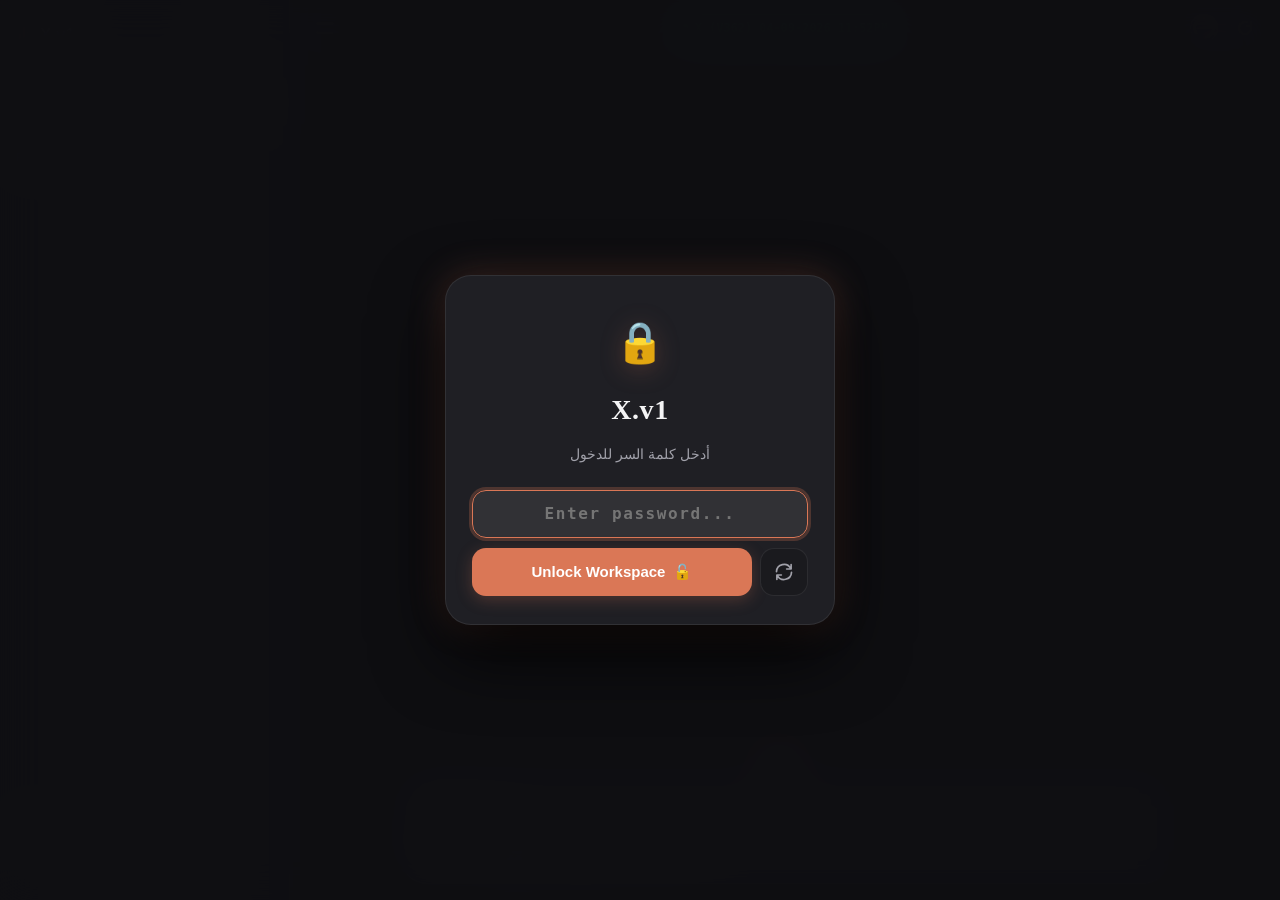
==== commit 48c4a61a: "🚀 Deploy (V363): index.html [05-09-2026 12:04AM]" ====
--- a/index.html
+++ b/index.html
@@ -15,8 +15,8 @@
   <meta name="apple-mobile-web-app-title" content="X.v1">
 
   <title>X.v1</title>
-  <link rel="manifest" href="./manifest.json?v=362">
-  <link rel="stylesheet" href="./style.css?v=362">
+  <link rel="manifest" href="./manifest.json?v=363">
+  <link rel="stylesheet" href="./style.css?v=363">
   <link rel="icon" type="image/png" href="./icons/icon-192.png?v=295">
   <link rel="apple-touch-icon" href="./icons/icon-192.png?v=295">
   <link rel="apple-touch-icon" sizes="512x512" href="./icons/icon-512.png?v=295">
@@ -560,11 +560,11 @@
 </div>
 
 <!-- Consolidated High-Performance Script Bundle -->
-<script src="./config.js?v=362"></script>
-<script src="./auth.js?v=362"></script>
-<script src="./models.js?v=362"></script>
-<script src="./github.js?v=362"></script>
-<script src="./instruction-manager.js?v=362"></script>
-<script src="./app.js?v=362"></script>
+<script src="./config.js?v=363"></script>
+<script src="./auth.js?v=363"></script>
+<script src="./models.js?v=363"></script>
+<script src="./github.js?v=363"></script>
+<script src="./instruction-manager.js?v=363"></script>
+<script src="./app.js?v=363"></script>
 </body>
 </html>
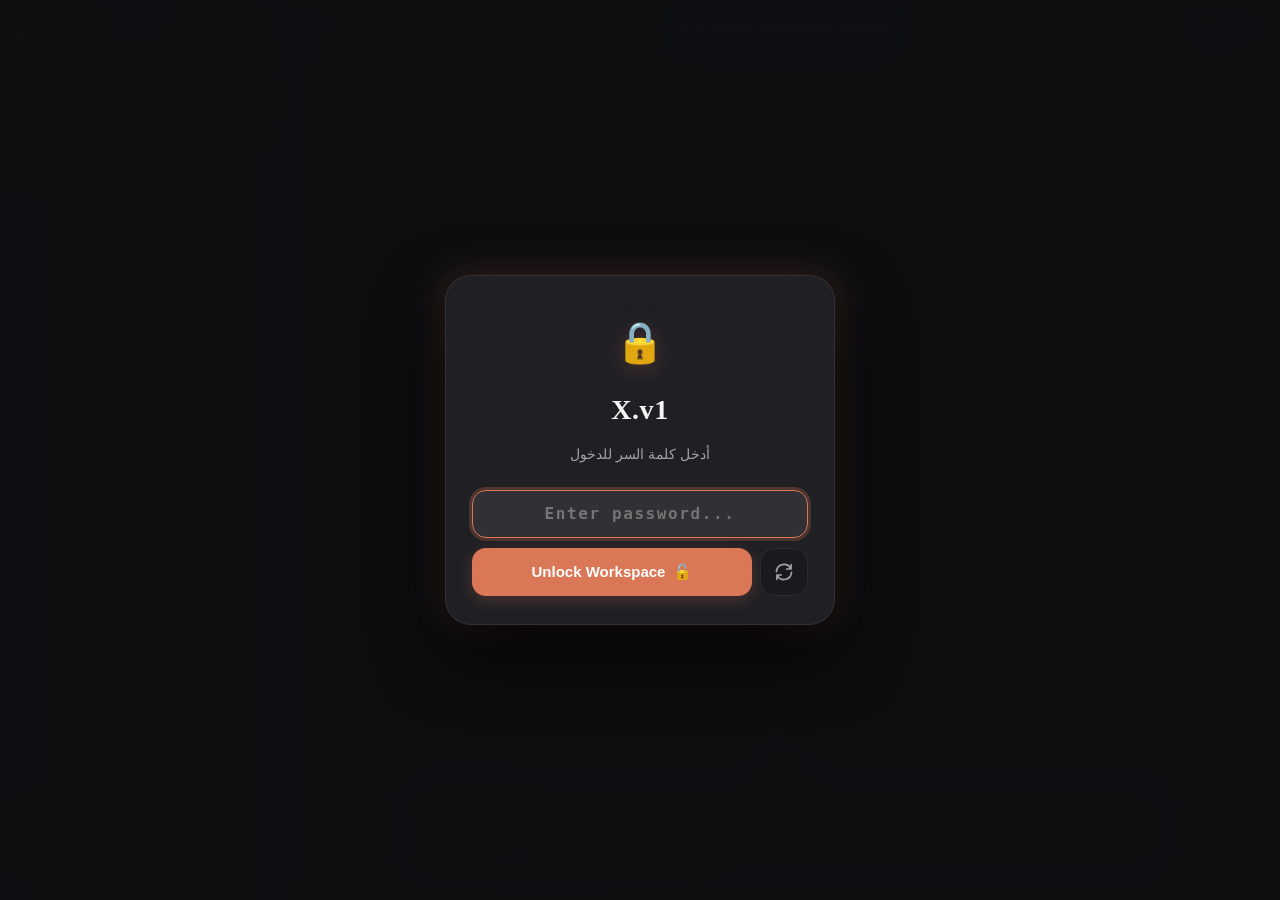
==== commit 96dd9940: "🚀 Deploy (V364): index.html [05-09-2026 1:48AM]" ====
--- a/index.html
+++ b/index.html
@@ -15,8 +15,8 @@
   <meta name="apple-mobile-web-app-title" content="X.v1">
 
   <title>X.v1</title>
-  <link rel="manifest" href="./manifest.json?v=363">
-  <link rel="stylesheet" href="./style.css?v=363">
+  <link rel="manifest" href="./manifest.json?v=364">
+  <link rel="stylesheet" href="./style.css?v=364">
   <link rel="icon" type="image/png" href="./icons/icon-192.png?v=295">
   <link rel="apple-touch-icon" href="./icons/icon-192.png?v=295">
   <link rel="apple-touch-icon" sizes="512x512" href="./icons/icon-512.png?v=295">
@@ -560,11 +560,11 @@
 </div>
 
 <!-- Consolidated High-Performance Script Bundle -->
-<script src="./config.js?v=363"></script>
-<script src="./auth.js?v=363"></script>
-<script src="./models.js?v=363"></script>
-<script src="./github.js?v=363"></script>
-<script src="./instruction-manager.js?v=363"></script>
-<script src="./app.js?v=363"></script>
+<script src="./config.js?v=364"></script>
+<script src="./auth.js?v=364"></script>
+<script src="./models.js?v=364"></script>
+<script src="./github.js?v=364"></script>
+<script src="./instruction-manager.js?v=364"></script>
+<script src="./app.js?v=364"></script>
 </body>
 </html>
--- a/style.css
+++ b/style.css
@@ -3788,3 +3788,171 @@
   0% { transform: scale(0.9); opacity: 0.7; box-shadow: 0 0 4px #38bdf8; }
   100% { transform: scale(1.3); opacity: 1; box-shadow: 0 0 14px #38bdf8, 0 0 22px rgba(56, 189, 248, 0.8); }
 }
+
+/* ─── Unified Multi-Agent & Audit Cards (Dev Parity) ─── */
+.proposal-audit-section {
+  margin-top: 10px;
+  background: rgba(255, 255, 255, 0.03);
+  border: 1px solid rgba(255, 255, 255, 0.08);
+  border-radius: 12px;
+  overflow: hidden;
+  transition: all 0.2s ease;
+  font-family: var(--font-sans);
+}
+.proposal-audit-section:hover {
+  border-color: rgba(255, 255, 255, 0.14);
+}
+.proposal-audit-header {
+  display: flex;
+  align-items: center;
+  justify-content: space-between;
+  padding: 8px 12px;
+  background: rgba(0, 0, 0, 0.22);
+  border-bottom: 1px solid rgba(255, 255, 255, 0.06);
+  cursor: pointer;
+  user-select: none;
+}
+.dev-peer-title {
+  display: flex;
+  align-items: center;
+  gap: 8px;
+  font-size: 12px;
+  font-weight: 700;
+  color: var(--text-main);
+}
+.dev-peer-icon {
+  font-size: 14px;
+}
+.dev-peer-name {
+  color: var(--text-main);
+}
+.dev-peer-badge {
+  font-size: 10.5px;
+  font-weight: 600;
+  padding: 2px 8px;
+  border-radius: 999px;
+  font-family: var(--font-mono);
+}
+.dev-peer-badge.running {
+  background: rgba(59, 130, 246, 0.15);
+  color: #93c5fd;
+  border: 1px solid rgba(59, 130, 246, 0.3);
+}
+.dev-peer-badge.ok {
+  background: rgba(16, 185, 129, 0.14);
+  color: #34d399;
+  border: 1px solid rgba(16, 185, 129, 0.3);
+}
+.dev-peer-badge.warn {
+  background: rgba(245, 158, 11, 0.14);
+  color: #fbbf24;
+  border: 1px solid rgba(245, 158, 11, 0.3);
+}
+.dev-peer-toggle {
+  font-size: 11px;
+  color: var(--text-dim);
+  transition: transform 0.2s ease;
+}
+.proposal-audit-section.collapsed .dev-peer-toggle,
+.multi-agent-box.collapsed .dev-peer-toggle {
+  transform: rotate(-90deg);
+}
+.proposal-audit-section.collapsed .observer-details,
+.proposal-audit-section.collapsed .dev-peer-body,
+.multi-agent-box.collapsed .observer-details,
+.multi-agent-box.collapsed .dev-peer-body,
+.multi-agent-box.collapsed .multi-agent-content {
+  display: none !important;
+}
+.dev-peer-body {
+  padding: 10px 12px;
+  display: flex;
+  flex-direction: column;
+  gap: 8px;
+}
+.peer-bullets-list {
+  list-style: none;
+  margin: 0;
+  padding: 0;
+  display: flex;
+  flex-direction: column;
+  gap: 6px;
+  direction: rtl !important;
+  text-align: right !important;
+}
+.peer-bullet {
+  display: flex;
+  align-items: flex-start;
+  gap: 8px;
+  font-size: 12px;
+  line-height: 1.5;
+  color: var(--text-main);
+  padding: 5px 8px;
+  border-radius: 6px;
+  direction: rtl !important;
+  text-align: right !important;
+  unicode-bidi: isolate;
+}
+.peer-bullet-text {
+  flex: 1;
+  direction: rtl;
+  text-align: right;
+  unicode-bidi: isolate;
+  line-height: 1.55;
+}
+.peer-bullet.ok {
+  background: rgba(16, 185, 129, 0.05);
+}
+.peer-bullet.warn {
+  background: rgba(245, 158, 11, 0.08);
+  color: #fde68a;
+}
+.peer-bullet-dot {
+  width: 6px;
+  height: 6px;
+  border-radius: 50%;
+  margin-top: 6px;
+  flex-shrink: 0;
+}
+.peer-bullet.ok .peer-bullet-dot {
+  background: #10b981;
+}
+.peer-bullet.warn .peer-bullet-dot {
+  background: #f59e0b;
+}
+.peer-actions-bar {
+  display: flex;
+  align-items: center;
+  gap: 8px;
+  padding-top: 8px;
+  border-top: 1px solid rgba(255, 255, 255, 0.06);
+  margin-top: 4px;
+}
+.peer-action-btn {
+  padding: 5px 12px;
+  font-size: 11px;
+  font-weight: 600;
+  border-radius: 8px;
+  cursor: pointer;
+  transition: all 0.2s ease;
+  display: inline-flex;
+  align-items: center;
+  gap: 6px;
+}
+.peer-action-btn.apply-btn {
+  background: rgba(245, 158, 11, 0.12);
+  border: 1px solid rgba(245, 158, 11, 0.35);
+  color: #fbbf24;
+}
+.peer-action-btn.apply-btn:hover {
+  background: rgba(245, 158, 11, 0.22);
+}
+.peer-action-btn.retry-btn {
+  background: rgba(255, 255, 255, 0.06);
+  border: 1px solid var(--border-subtle);
+  color: var(--text-dim);
+}
+.peer-action-btn.retry-btn:hover {
+  color: var(--text-main);
+  background: rgba(255, 255, 255, 0.1);
+}
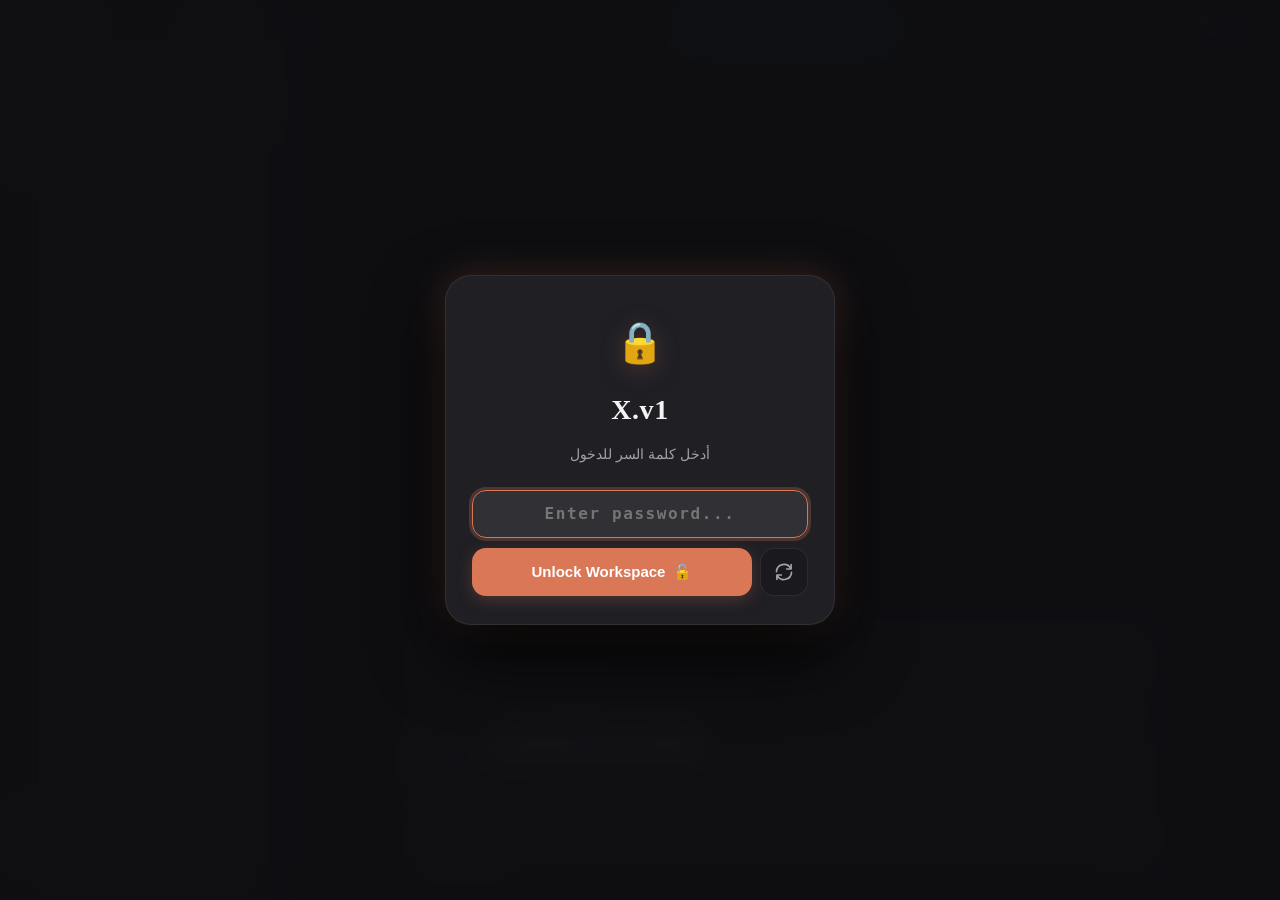
==== commit 6e48e105: "🚀 Deploy (V364): index.html [05-09-2026 2:14AM]" ====
--- a/index.html
+++ b/index.html
@@ -186,10 +186,11 @@
     </div>
 
     <!-- Floating Input Bar -->
-    <!-- Chat Mode Dots — text / voice (2 pages) -->
+    <!-- Chat Mode Dots — text / voice / genspark (3 pages) -->
     <div id="chat-mode-dots" class="chat-mode-dots" aria-label="Chat mode">
-      <button class="chat-dot active" data-mode="text" aria-label="نص"></button>
-      <button class="chat-dot" data-mode="voice" aria-label="صوت"></button>
+      <button class="chat-dot active" data-mode="text" aria-label="نص" title="الدردشة العامة"></button>
+      <button class="chat-dot" data-mode="voice" aria-label="صوت" title="توليد الصوت"></button>
+      <button class="chat-dot" data-mode="genspark" aria-label="Genspark" title="خدمات Genspark"></button>
     </div>
 
     <div id="input-section">
@@ -354,6 +355,43 @@
           <div class="input-bottom-right">
             <button id="voice-send-btn" class="claude-send-btn" aria-label="Send voice" title="توليد الصوت" disabled>
               <svg viewBox="0 0 24 24" width="17" height="17" stroke="currentColor" stroke-width="2.8" fill="none" stroke-linecap="round" stroke-linejoin="round"><path d="M12 19V5"></path><path d="M5 12l7-7 7 7"></path><circle cx="12" cy="12" r="10" opacity="0.0"></circle></svg>
+            </button>
+          </div>
+        </div>
+      </div>
+    </div>
+
+    <!-- Genspark Layer Chat Box — hidden until dot 3 or swipe -->
+    <div id="genspark-input-section" class="hidden">
+      <div class="input-container genspark-container">
+        <div class="genspark-controls-top">
+          <div style="display:flex; align-items:center; gap:8px;">
+            <label class="voice-ctrl-label" style="color:#a78bfa;">✨ Genspark</label>
+            <select id="genspark-service-select" class="genspark-service-select" title="خدمات Genspark">
+              <option value="web_search">🔍 بحث الويب (Web Search)</option>
+              <option value="deep_research">🧠 بحث عميق (Deep Research)</option>
+              <option value="image_generation">🎨 توليد صور (Image Gen)</option>
+              <option value="understand_images">🖼️ تحليل الصور (Image Vision)</option>
+              <option value="slides">📊 عروض وشرائح (Slides)</option>
+              <option value="docs">📄 مستندات (Docs)</option>
+              <option value="super_agent">🤖 وكيل مهام فائق (Super Agent)</option>
+            </select>
+          </div>
+          <span id="genspark-credit-badge" class="genspark-credit-badge" title="الرصيد المتاح • اضغط للتحديث">Plus • 7.8K ⟳</span>
+        </div>
+        <textarea id="genspark-input" class="chat-textarea" placeholder="ابحث في الويب عبر Genspark..." rows="1" autocomplete="off"></textarea>
+        <div class="input-bottom-bar">
+          <div class="input-bottom-left">
+            <button class="claude-plus-btn" id="genspark-attach-btn" title="إرفاق ملف أو صورة" aria-label="Attach">
+              <svg viewBox="0 0 24 24" width="16" height="16" stroke="currentColor" stroke-width="2.5" fill="none" stroke-linecap="round"><line x1="12" y1="5" x2="12" y2="19"></line><line x1="5" y1="12" x2="19" y2="12"></line></svg>
+            </button>
+            <button class="claude-voice-btn" id="genspark-mic-btn" title="تسجيل صوتي">
+              <svg viewBox="0 0 24 24" width="18" height="18" stroke="currentColor" stroke-width="2" fill="none" stroke-linecap="round" stroke-linejoin="round"><path d="M12 2a3 3 0 0 0-3 3v7a3 3 0 0 0 6 0V5a3 3 0 0 0-3-3Z"></path><path d="M19 10v2a7 7 0 0 1-14 0v-2"></path><line x1="12" y1="19" x2="12" y2="22"></line></svg>
+            </button>
+          </div>
+          <div class="input-bottom-right">
+            <button id="genspark-send-btn" class="claude-send-btn" aria-label="Send Genspark" title="إرسال عبر Genspark" disabled>
+              <svg viewBox="0 0 24 24" width="17" height="17" stroke="currentColor" stroke-width="2.8" fill="none" stroke-linecap="round" stroke-linejoin="round"><line x1="12" y1="19" x2="12" y2="5"></line><polyline points="5 12 12 5 19 12"></polyline></svg>
             </button>
           </div>
         </div>
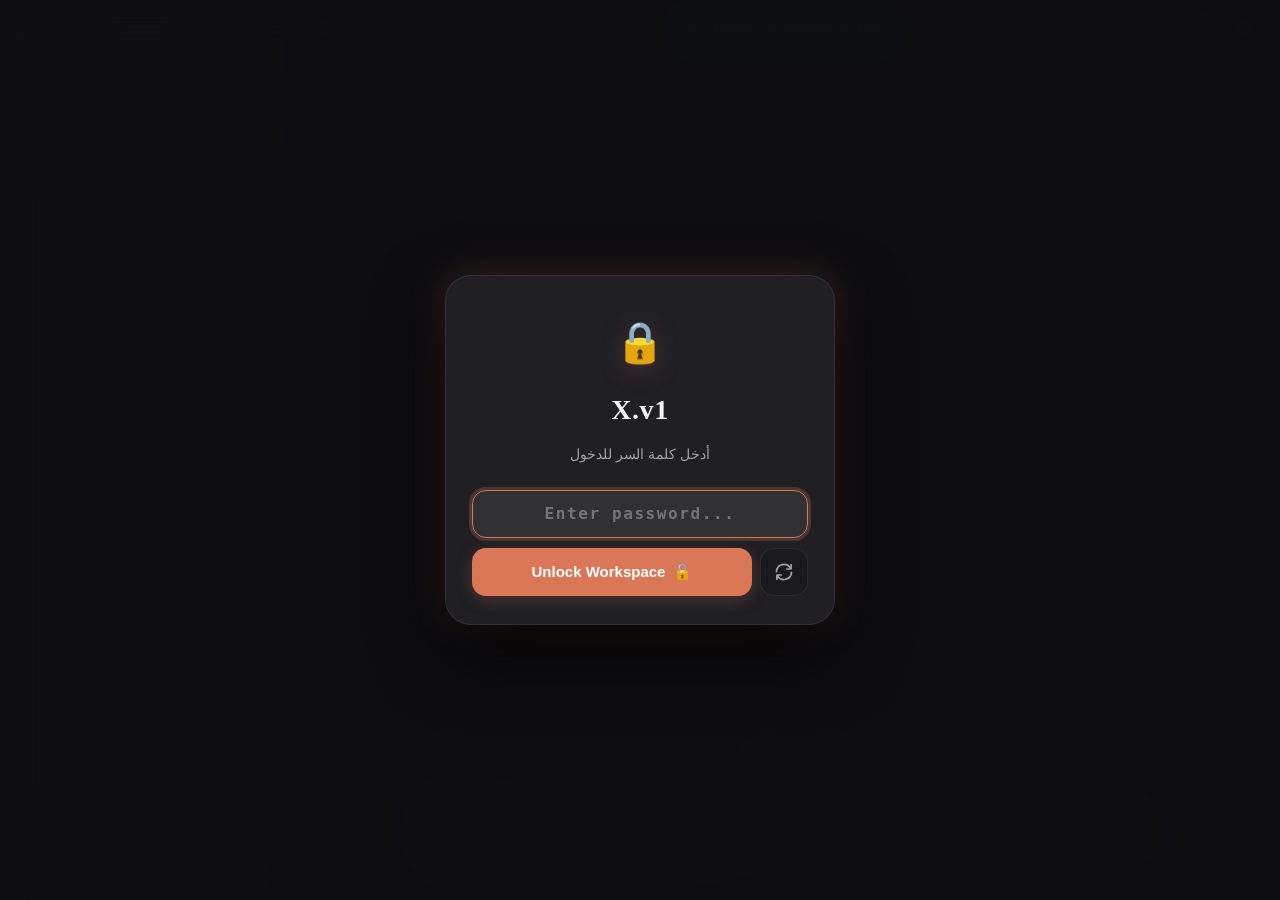
==== commit 3c1da550: "🚀 Deploy (V365): index.html [05-09-2026 2:21AM]" ====
--- a/index.html
+++ b/index.html
@@ -15,8 +15,8 @@
   <meta name="apple-mobile-web-app-title" content="X.v1">
 
   <title>X.v1</title>
-  <link rel="manifest" href="./manifest.json?v=364">
-  <link rel="stylesheet" href="./style.css?v=364">
+  <link rel="manifest" href="./manifest.json?v=365">
+  <link rel="stylesheet" href="./style.css?v=365">
   <link rel="icon" type="image/png" href="./icons/icon-192.png?v=295">
   <link rel="apple-touch-icon" href="./icons/icon-192.png?v=295">
   <link rel="apple-touch-icon" sizes="512x512" href="./icons/icon-512.png?v=295">
@@ -598,11 +598,11 @@
 </div>
 
 <!-- Consolidated High-Performance Script Bundle -->
-<script src="./config.js?v=364"></script>
-<script src="./auth.js?v=364"></script>
-<script src="./models.js?v=364"></script>
-<script src="./github.js?v=364"></script>
-<script src="./instruction-manager.js?v=364"></script>
-<script src="./app.js?v=364"></script>
+<script src="./config.js?v=365"></script>
+<script src="./auth.js?v=365"></script>
+<script src="./models.js?v=365"></script>
+<script src="./github.js?v=365"></script>
+<script src="./instruction-manager.js?v=365"></script>
+<script src="./app.js?v=365"></script>
 </body>
 </html>
--- a/style.css
+++ b/style.css
@@ -3679,29 +3679,55 @@
 .claude-actions-bar{display:none !important}
 .claude-footer-note{display:none !important}
 @media(max-width:600px){.observer-bullet{padding:8px 10px;font-size:12.5px}}
-/* ─── Dual Chat Mode Dots (text • voice) — brown subtle pulse on voice box ─── */
+/* ─── Triple Chat Mode Dots (text • voice • genspark) ─── */
 .chat-mode-dots{ display:flex; align-items:center; justify-content:center; gap:10px; padding:8px 0 6px; }
 .chat-dot{ width:7px; height:7px; border-radius:50%; background: rgba(255,255,255,0.22); border:1px solid rgba(255,255,255,0.12); cursor:pointer; transition: all .22s ease; padding:0; }
 .chat-dot.active{ width:22px; height:7px; border-radius:999px; background: var(--accent-color, #da7756); border-color: rgba(218,119,86,0.45); box-shadow: 0 0 8px rgba(218,119,86,0.25); }
-.chat-dot[data-mode="voice"].active{ background: #92400e; border-color: rgba(146,64,14,0.55); box-shadow: 0 0 8px rgba(146,64,14,0.30); }
-#voice-input-section.hidden, #input-section.hidden, #seekai-input-section.hidden{ display:none !important; }
-#voice-input-section:not(.hidden){ display:block !important; position: relative; z-index: 5; }
-#voice-input-section .input-container{ display:flex !important; visibility: visible !important; opacity: 1 !important; }
-.seekai-container{ border-color: rgba(124,58,237,0.22) !important; padding-bottom: 10px !important; }
-.seekai-container .voice-ctrl-label{ color:#a78bfa; }
-#seekai-input-section .chat-textarea{ min-height: 62px !important; }
-#seekai-input-section .input-container{ min-height: calc(100% + 38px); }
+.chat-dot[data-mode="voice"].active{ background: #d97706; border-color: rgba(217,119,6,0.55); box-shadow: 0 0 8px rgba(217,119,6,0.30); }
+.chat-dot[data-mode="genspark"].active{ background: #8b5cf6; border-color: rgba(139,92,246,0.55); box-shadow: 0 0 8px rgba(139,92,246,0.35); }
+
+/* Sticky bottom behavior for all 3 layer input sections */
+#input-section, #voice-input-section, #genspark-input-section {
+  padding: 6px 14px max(16px, env(safe-area-inset-bottom));
+  background: var(--bg-main);
+  flex-shrink: 0;
+  z-index: 25;
+  position: sticky;
+  bottom: 0;
+}
+#input-section.hidden, #voice-input-section.hidden, #genspark-input-section.hidden {
+  display: none !important;
+}
+#input-section:not(.hidden), #voice-input-section:not(.hidden), #genspark-input-section:not(.hidden) {
+  display: block !important;
+}
+#voice-input-section .input-container, #genspark-input-section .input-container {
+  display: flex !important;
+  visibility: visible !important;
+  opacity: 1 !important;
+}
+
+.voice-container{ border-color: rgba(217,119,6,0.25) !important; }
+.voice-controls-top{ display:flex; align-items:center; gap:8px; padding:6px 2px 2px; flex-wrap:wrap; }
+.voice-ctrl-label{ font-size:11px; font-weight:700; color: var(--text-dim); letter-spacing:0.02em; }
+.tts-voice-select{ background: rgba(255,255,255,0.08); border:1px solid rgba(255,255,255,0.12); color:#f3f4f6; border-radius:8px; padding:6px 10px; font-size:12px; font-weight:600; cursor:pointer; }
+.tts-voice-select option{ background:#1e1e24; color:#fff; }
+
+/* ─── Genspark Layer Styling ─── */
+.genspark-container{ border-color: rgba(139,92,246,0.30) !important; }
+.genspark-controls-top{ display:flex; align-items:center; justify-content:space-between; gap:8px; padding:6px 2px 2px; flex-wrap:wrap; }
+.genspark-service-select{ background: rgba(139,92,246,0.12); border:1px solid rgba(139,92,246,0.28); color:#ede9fe; border-radius:8px; padding:6px 10px; font-size:12px; font-weight:600; cursor:pointer; outline:none; }
+.genspark-service-select option{ background:#1a1726; color:#ede9fe; }
+.genspark-credit-badge{ display:inline-flex; align-items:center; gap:5px; background: rgba(139,92,246,0.14); border:1px solid rgba(139,92,246,0.25); color:#c4b5fd; border-radius:999px; padding:3px 9px; font-size:11px; font-weight:700; cursor:pointer; transition: all .15s ease; }
+.genspark-credit-badge:hover{ background: rgba(139,92,246,0.22); color:#fff; }
+#genspark-send-btn.active{ background: #8b5cf6 !important; color:#fff !important; }
+
 .usage-pie-wrap{ position:relative; display:flex; align-items:center; justify-content:center; width:28px; height:28px; border-radius:50%; background: rgba(255,255,255,0.04); border:1px solid rgba(255,255,255,0.08); cursor:pointer; }
 .usage-pie{ display:block; }
 .usage-pie .pie-bg{ fill:none; stroke: rgba(255,255,255,0.10); stroke-width:4; }
 .usage-pie .pie-fg{ fill:none; stroke: var(--accent-color, #da7756); stroke-width:4; stroke-linecap:round; transform: rotate(-90deg); transform-origin: 50% 50%; transition: stroke-dasharray .35s ease; }
 .usage-popup{ position:absolute; top:34px; right:0; min-width:240px; max-width:300px; background:#18181d; border:1px solid rgba(255,255,255,0.12); border-radius:12px; padding:12px 14px; box-shadow:0 16px 40px rgba(0,0,0,0.55); z-index:120; text-align:right; direction:rtl; }
 .usage-popup.hidden{ display:none !important; }
-.voice-container{ border-color: rgba(146,64,14,0.22) !important; }
-.voice-controls-top{ display:flex; align-items:center; gap:8px; padding:6px 2px 2px; flex-wrap:wrap; }
-.voice-ctrl-label{ font-size:11px; font-weight:700; color: var(--text-dim); letter-spacing:0.02em; }
-.tts-voice-select{ background: rgba(255,255,255,0.08); border:1px solid rgba(255,255,255,0.12); color:#f3f4f6; border-radius:8px; padding:6px 10px; font-size:12px; font-weight:600; cursor:pointer; }
-.tts-voice-select option{ background:#1e1e24; color:#fff; }
 
 /* ─── Chatbot Horizontal Audit Pulse Track Motion ─── */
 .audit-pulse-track {
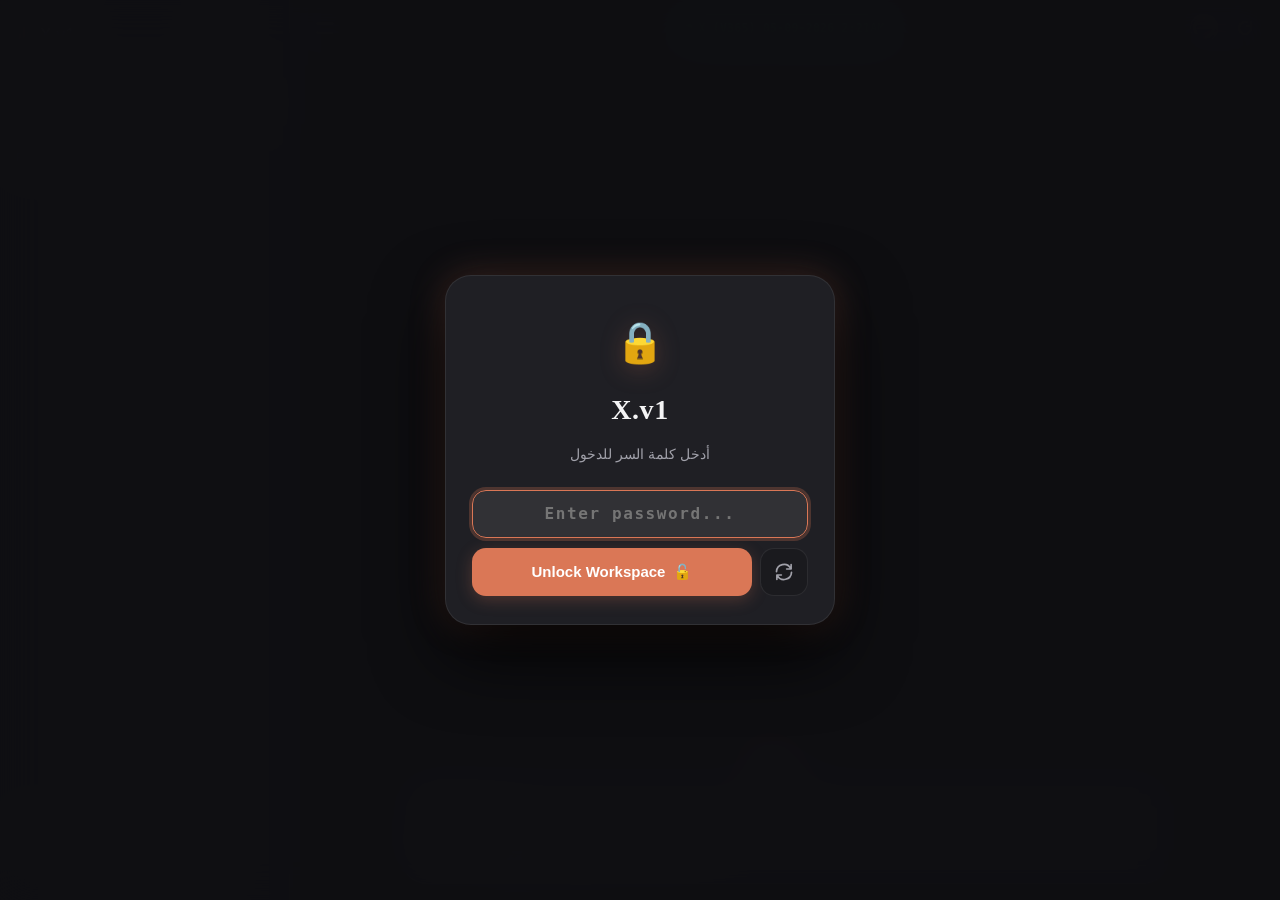
==== commit 328811ae: "🚀 Deploy (V366): index.html [05-09-2026 4:52AM]" ====
--- a/index.html
+++ b/index.html
@@ -15,8 +15,8 @@
   <meta name="apple-mobile-web-app-title" content="X.v1">
 
   <title>X.v1</title>
-  <link rel="manifest" href="./manifest.json?v=365">
-  <link rel="stylesheet" href="./style.css?v=365">
+  <link rel="manifest" href="./manifest.json?v=366">
+  <link rel="stylesheet" href="./style.css?v=366">
   <link rel="icon" type="image/png" href="./icons/icon-192.png?v=295">
   <link rel="apple-touch-icon" href="./icons/icon-192.png?v=295">
   <link rel="apple-touch-icon" sizes="512x512" href="./icons/icon-512.png?v=295">
@@ -598,11 +598,11 @@
 </div>
 
 <!-- Consolidated High-Performance Script Bundle -->
-<script src="./config.js?v=365"></script>
-<script src="./auth.js?v=365"></script>
-<script src="./models.js?v=365"></script>
-<script src="./github.js?v=365"></script>
-<script src="./instruction-manager.js?v=365"></script>
-<script src="./app.js?v=365"></script>
+<script src="./config.js?v=366"></script>
+<script src="./auth.js?v=366"></script>
+<script src="./models.js?v=366"></script>
+<script src="./github.js?v=366"></script>
+<script src="./instruction-manager.js?v=366"></script>
+<script src="./app.js?v=366"></script>
 </body>
 </html>
--- a/style.css
+++ b/style.css
@@ -3686,7 +3686,16 @@
 .chat-dot[data-mode="voice"].active{ background: #d97706; border-color: rgba(217,119,6,0.55); box-shadow: 0 0 8px rgba(217,119,6,0.30); }
 .chat-dot[data-mode="genspark"].active{ background: #8b5cf6; border-color: rgba(139,92,246,0.55); box-shadow: 0 0 8px rgba(139,92,246,0.35); }
 
-/* Sticky bottom behavior for all 3 layer input sections */
+/* Sticky bottom behavior for all 3 layer input sections — only visible one occupies space */
+#input-section.hidden, #voice-input-section.hidden, #genspark-input-section.hidden {
+  display: none !important;
+  visibility: hidden !important;
+  pointer-events: none !important;
+  height: 0 !important;
+  overflow: hidden !important;
+  padding: 0 !important;
+  margin: 0 !important;
+}
 #input-section, #voice-input-section, #genspark-input-section {
   padding: 6px 14px max(16px, env(safe-area-inset-bottom));
   background: var(--bg-main);
@@ -3697,9 +3706,29 @@
 }
 #input-section.hidden, #voice-input-section.hidden, #genspark-input-section.hidden {
   display: none !important;
+  visibility: hidden !important;
+  pointer-events: none !important;
+  height: 0 !important;
+  overflow: hidden !important;
+  padding: 0 !important;
+  margin: 0 !important;
 }
 #input-section:not(.hidden), #voice-input-section:not(.hidden), #genspark-input-section:not(.hidden) {
   display: block !important;
+  visibility: visible !important;
+  opacity: 1 !important;
+  height: auto !important;
+  pointer-events: auto !important;
+}
+@media (max-width: 768px) {
+  #voice-input-section:not(.hidden), #genspark-input-section:not(.hidden) {
+    display: block !important;
+    visibility: visible !important;
+    height: auto !important;
+  }
+  #voice-input-section .input-container, #genspark-input-section .input-container {
+    min-height: 88px;
+  }
 }
 #voice-input-section .input-container, #genspark-input-section .input-container {
   display: flex !important;
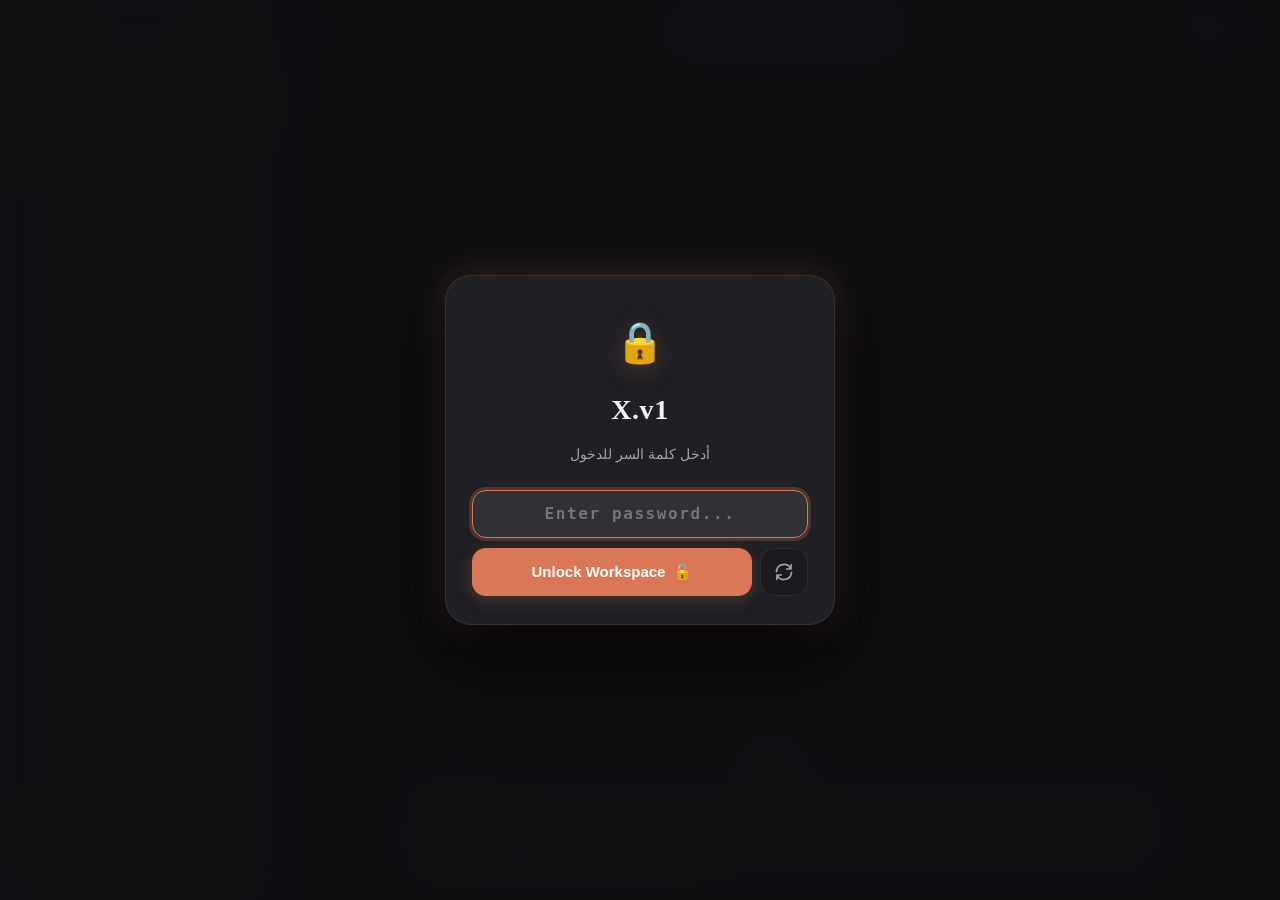
==== commit 0d08e03d: "🚀 Deploy (V367): index.html [05-09-2026 5:01AM]" ====
--- a/index.html
+++ b/index.html
@@ -15,8 +15,8 @@
   <meta name="apple-mobile-web-app-title" content="X.v1">
 
   <title>X.v1</title>
-  <link rel="manifest" href="./manifest.json?v=366">
-  <link rel="stylesheet" href="./style.css?v=366">
+  <link rel="manifest" href="./manifest.json?v=367">
+  <link rel="stylesheet" href="./style.css?v=367">
   <link rel="icon" type="image/png" href="./icons/icon-192.png?v=295">
   <link rel="apple-touch-icon" href="./icons/icon-192.png?v=295">
   <link rel="apple-touch-icon" sizes="512x512" href="./icons/icon-512.png?v=295">
@@ -598,11 +598,11 @@
 </div>
 
 <!-- Consolidated High-Performance Script Bundle -->
-<script src="./config.js?v=366"></script>
-<script src="./auth.js?v=366"></script>
-<script src="./models.js?v=366"></script>
-<script src="./github.js?v=366"></script>
-<script src="./instruction-manager.js?v=366"></script>
-<script src="./app.js?v=366"></script>
+<script src="./config.js?v=367"></script>
+<script src="./auth.js?v=367"></script>
+<script src="./models.js?v=367"></script>
+<script src="./github.js?v=367"></script>
+<script src="./instruction-manager.js?v=367"></script>
+<script src="./app.js?v=367"></script>
 </body>
 </html>
--- a/style.css
+++ b/style.css
@@ -4011,3 +4011,119 @@
   color: var(--text-main);
   background: rgba(255, 255, 255, 0.1);
 }
+
+/* ─── Sleek Dynamic Thinking Tabs & Motion Component (Chatbot Parity) ─── */
+.dev-thinking-container {
+  background: transparent;
+  border: 0;
+  border-radius: 0;
+  margin-bottom: 8px;
+  overflow: hidden;
+  transition: all 0.2s ease;
+  font-family: var(--font-sans);
+  direction: ltr;
+  text-align: left;
+}
+.dev-thinking-summary {
+  display: flex;
+  align-items: center;
+  justify-content: space-between;
+  padding: 4px 0;
+  background: transparent;
+  cursor: pointer;
+  user-select: none;
+  font-size: 11.5px;
+  font-weight: 600;
+  color: var(--text-muted);
+  direction: ltr;
+  text-align: left;
+}
+.dev-thinking-summary .summary-left {
+  display: flex;
+  align-items: center;
+  gap: 7px;
+}
+.thinking-brain-icon {
+  font-size: 13px;
+}
+.thinking-brain-icon.pulse {
+  animation: brainPulse 1.2s infinite ease-in-out;
+}
+@keyframes brainPulse {
+  0%, 100% { transform: scale(1); opacity: 0.8; }
+  50% { transform: scale(1.15); opacity: 1; }
+}
+.thinking-chevron {
+  font-size: 10px;
+  color: var(--text-dim);
+  transition: transform 0.2s ease;
+}
+.dev-thinking-container.collapsed .thinking-chevron {
+  transform: rotate(-90deg);
+}
+.dev-thinking-container.collapsed .dev-thinking-tabs-flow {
+  display: none !important;
+}
+.dev-thinking-tabs-flow {
+  display: flex;
+  flex-wrap: wrap;
+  gap: 6px;
+  padding: 8px 10px;
+  background: rgba(0, 0, 0, 0.1);
+  border-top: 0;
+  padding-inline: 0;
+  padding-block: 2px 4px;
+  flex-direction: column;
+  align-items: flex-start;
+  direction: ltr;
+  text-align: left;
+}
+.dev-thinking-tab {
+  display: flex;
+  align-items: center;
+  gap: 6px;
+  font-size: 11px;
+  padding: 2px 0;
+  border-radius: 0;
+  background: transparent;
+  border: 0;
+  color: var(--text-dim);
+  animation: tabFadeIn 0.3s ease both;
+  direction: ltr;
+  text-align: left;
+}
+@keyframes tabFadeIn {
+  from { opacity: 0; transform: translateY(3px); }
+  to { opacity: 1; transform: translateY(0); }
+}
+.dev-thinking-tab .flow-dot {
+  width: 5px;
+  height: 5px;
+  border-radius: 50%;
+  background: #10b981;
+}
+.dev-thinking-summary.is-rtl,
+.dev-thinking-tabs-flow.is-rtl,
+.dev-thinking-tab.is-rtl {
+  direction: rtl;
+  text-align: right;
+}
+.dev-thinking-container.active-streaming {
+  border-color: transparent;
+  background: transparent;
+}
+.streaming-dot-pulse i {
+  display: inline-block;
+  width: 4px;
+  height: 4px;
+  margin: 0 1px;
+  background: #60a5fa;
+  border-radius: 50%;
+  animation: dotBlink 1.2s infinite ease-in-out;
+}
+.streaming-dot-pulse i:nth-child(2) { animation-delay: 0.2s; }
+.streaming-dot-pulse i:nth-child(3) { animation-delay: 0.4s; }
+@keyframes dotBlink {
+  0%, 100% { opacity: 0.2; transform: scale(0.8); }
+  50% { opacity: 1; transform: scale(1.2); }
+}
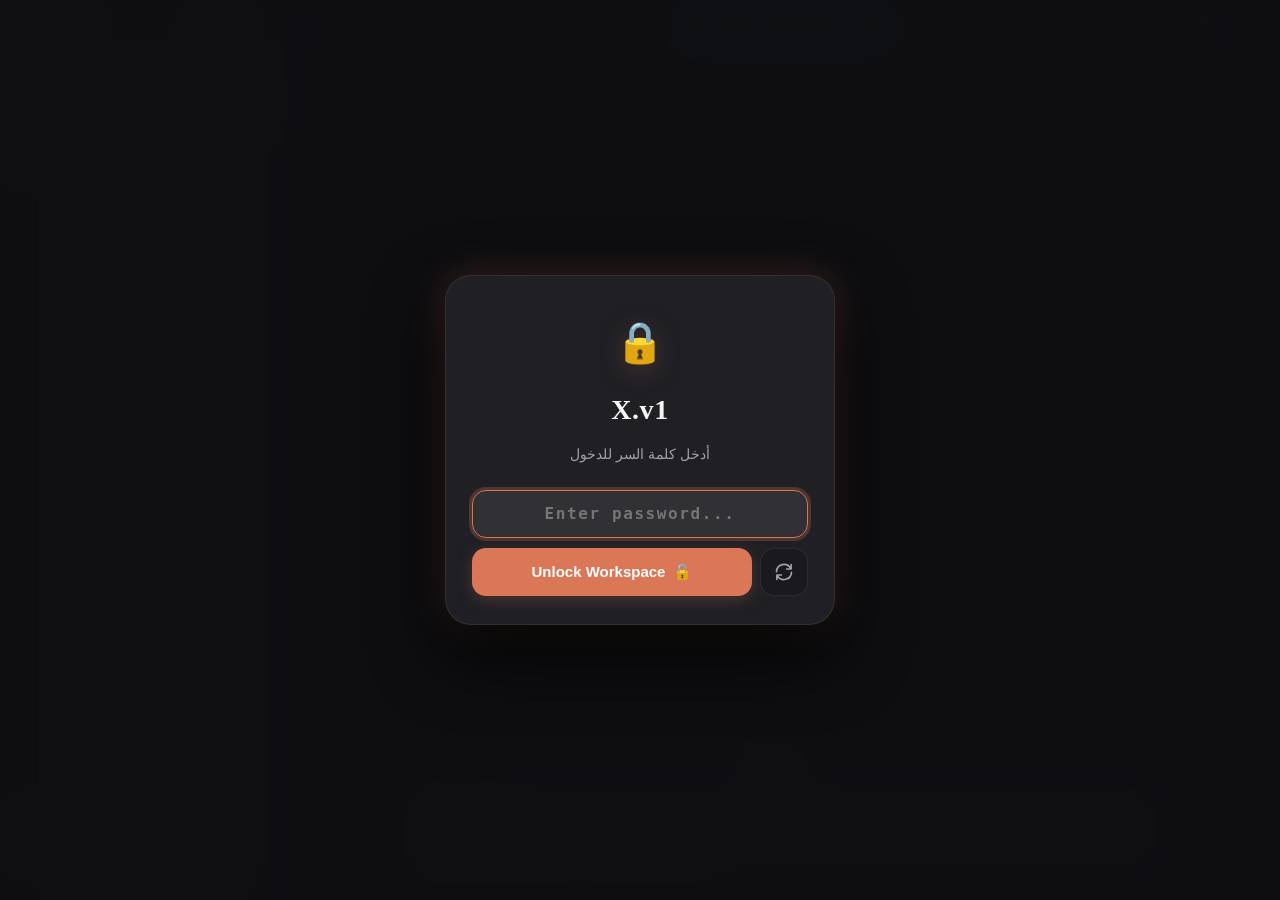
==== commit 3fe512ba: "🚀 Deploy (V368): index.html [05-09-2026 6:07AM]" ====
--- a/index.html
+++ b/index.html
@@ -15,8 +15,8 @@
   <meta name="apple-mobile-web-app-title" content="X.v1">
 
   <title>X.v1</title>
-  <link rel="manifest" href="./manifest.json?v=367">
-  <link rel="stylesheet" href="./style.css?v=367">
+  <link rel="manifest" href="./manifest.json?v=368">
+  <link rel="stylesheet" href="./style.css?v=368">
   <link rel="icon" type="image/png" href="./icons/icon-192.png?v=295">
   <link rel="apple-touch-icon" href="./icons/icon-192.png?v=295">
   <link rel="apple-touch-icon" sizes="512x512" href="./icons/icon-512.png?v=295">
@@ -598,11 +598,11 @@
 </div>
 
 <!-- Consolidated High-Performance Script Bundle -->
-<script src="./config.js?v=367"></script>
-<script src="./auth.js?v=367"></script>
-<script src="./models.js?v=367"></script>
-<script src="./github.js?v=367"></script>
-<script src="./instruction-manager.js?v=367"></script>
-<script src="./app.js?v=367"></script>
+<script src="./config.js?v=368"></script>
+<script src="./auth.js?v=368"></script>
+<script src="./models.js?v=368"></script>
+<script src="./github.js?v=368"></script>
+<script src="./instruction-manager.js?v=368"></script>
+<script src="./app.js?v=368"></script>
 </body>
 </html>
